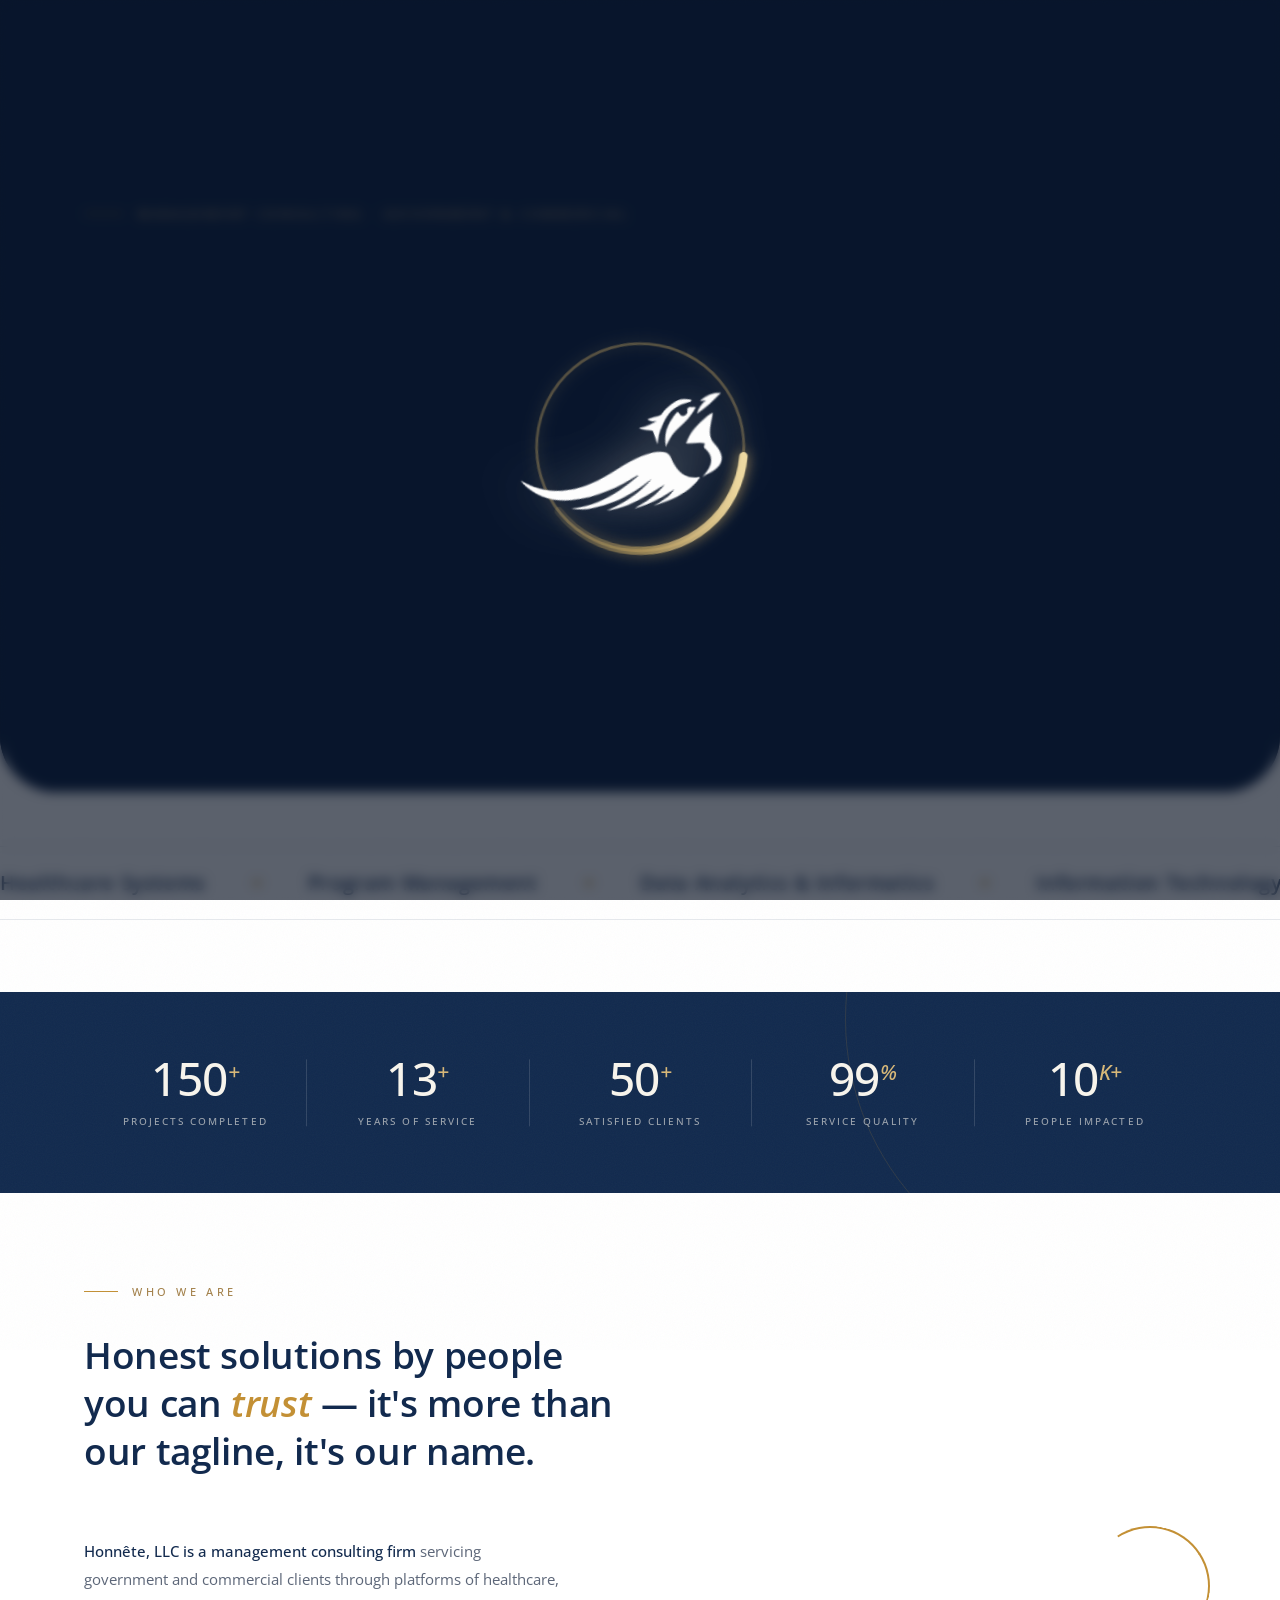
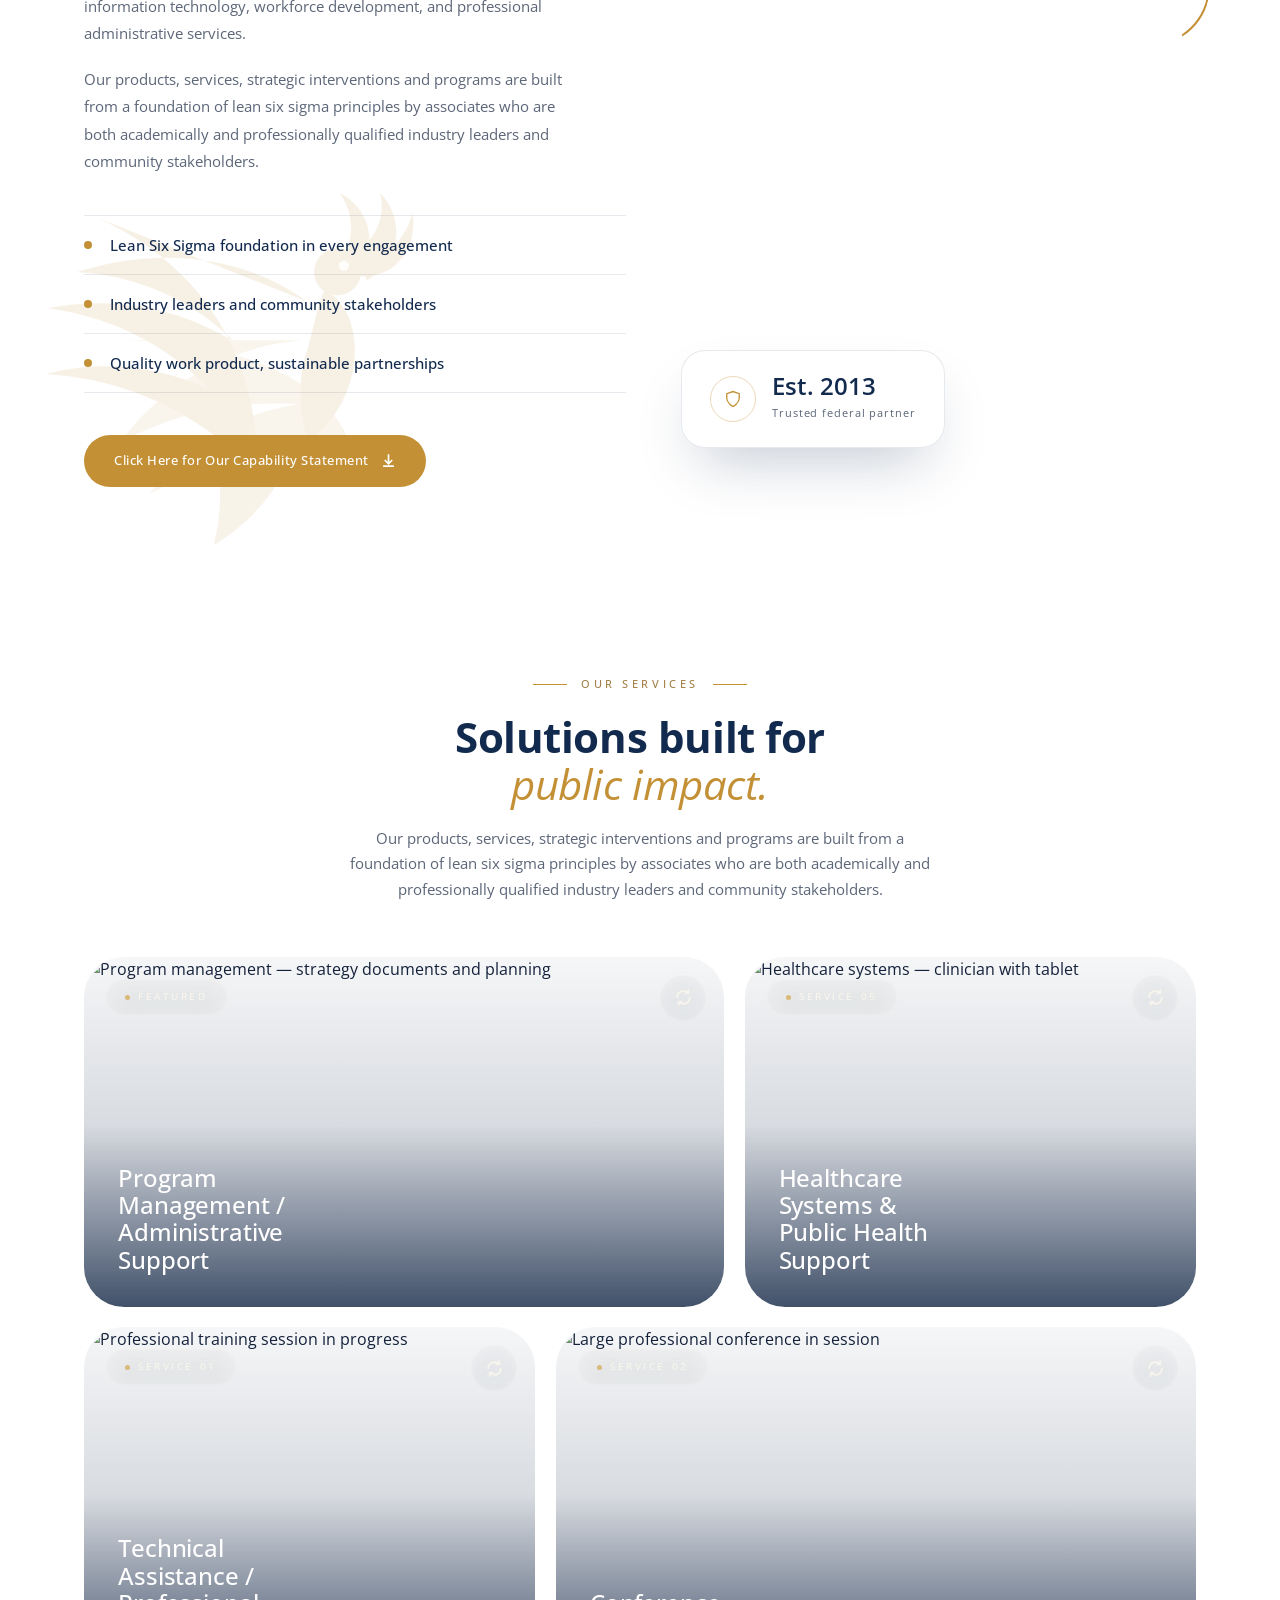
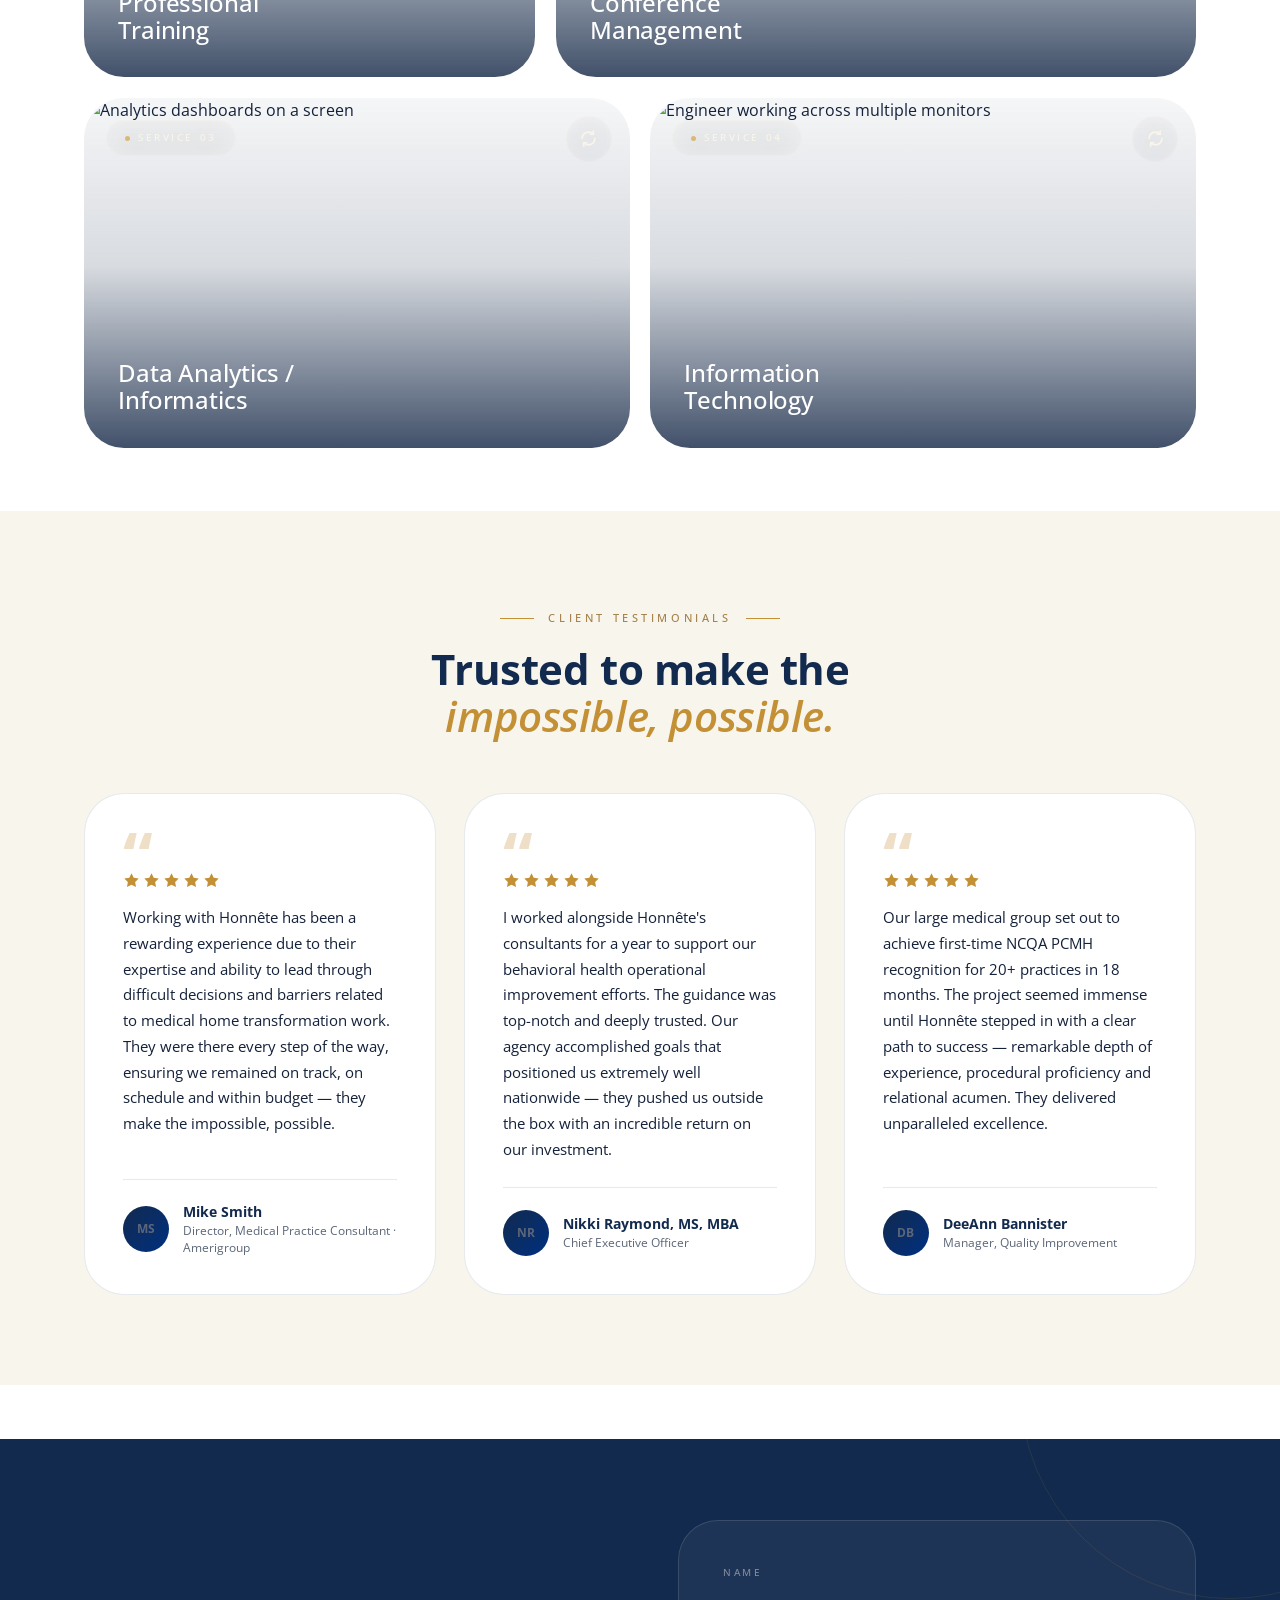
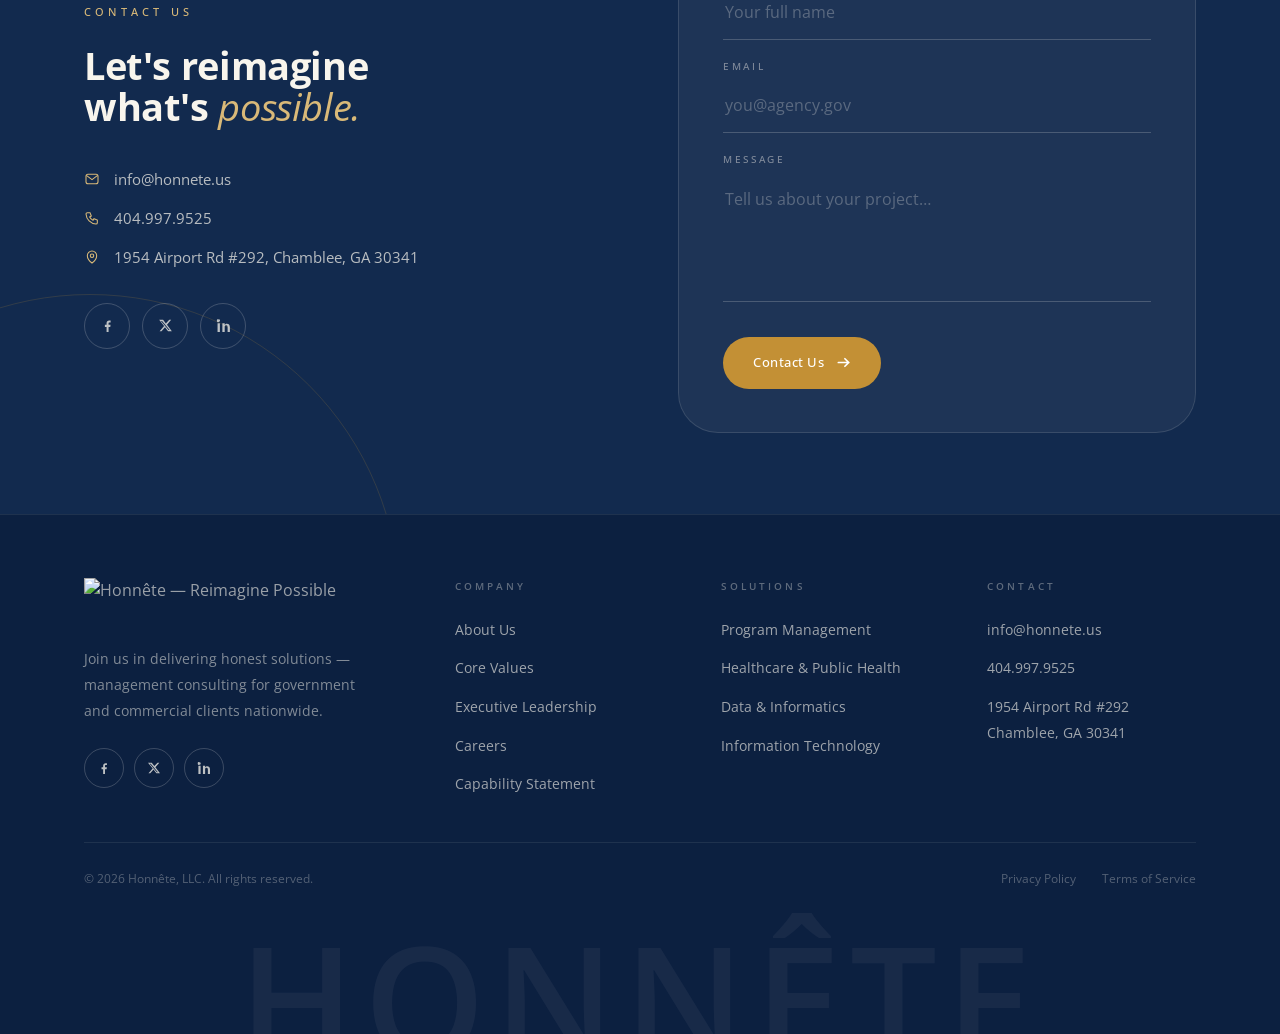
==== index.html @ 221e9d8b "Copiar contenido de honnete a Honnete2 Co-Authored-By: Claude Opus 4.8 <noreply@anthropic.com> Claud" ====
<!DOCTYPE html>
<html lang="en">
<head>
  <meta charset="UTF-8">
  <meta name="viewport" content="width=device-width, initial-scale=1.0">
  <meta name="description" content="Honnête, LLC — a management consulting firm servicing government and commercial clients through platforms of healthcare, information technology, workforce development, and professional administrative services.">
  <title>Honnête — Reimagine Possible</title>

  <link rel="preconnect" href="https://fonts.googleapis.com">
  <link rel="preconnect" href="https://fonts.gstatic.com" crossorigin>
  <link href="https://fonts.googleapis.com/css2?family=Open+Sans:ital,wght@0,300;0,400;0,500;0,600;0,700;0,800;1,300;1,400;1,600&display=swap" rel="stylesheet">

  <style>
    /* ════════════════════════════════════════════════════════════
       DESIGN TOKENS
    ════════════════════════════════════════════════════════════ */
    :root {
      --bg:           #FFFFFF;
      --pearl:        #F8F5ED;
      --pearl-deep:   #F1EDE1;
      --white:        #FFFFFF;
      --navy:         #122A4E;
      --navy-deep:    #0C2040;
      --blue:         #003080;
      --blue-soft:    #6885B4;
      --gold:         #C39035;
      --gold-deep:    #A38049;
      --gold-soft:    #D9B978;
      --ink:          #14213A;
      --ink-soft:     #5C6678;
      --line:         rgba(18,42,78,0.10);
      --line-gold:    rgba(195,144,53,0.35);

      --font-serif: 'Open Sans', -apple-system, sans-serif;
      --font-sans:  'Open Sans', -apple-system, sans-serif;

      --ease-out:   cubic-bezier(0.19, 1, 0.22, 1);
      --ease-soft:  cubic-bezier(0.25, 0.46, 0.45, 0.94);

      --r-md: 24px;
      --r-lg: 40px;
      --r-xl: 56px;
      --r-pill: 999px;

      --gutter: clamp(24px, 5vw, 72px);
    }

    /* ════════════════════════════════════════════════════════════
       BASE
    ════════════════════════════════════════════════════════════ */
    *, *::before, *::after { box-sizing: border-box; margin: 0; padding: 0; }

    html { scroll-behavior: smooth; }

    body {
      font-family: var(--font-sans);
      font-weight: 400;
      background: var(--bg);
      color: var(--ink);
      -webkit-font-smoothing: antialiased;
      -moz-osx-font-smoothing: grayscale;
      overflow-x: hidden;
      line-height: 1.6;
    }

    ::selection { background: var(--gold); color: var(--white); }

    img { display: block; max-width: 100%; }
    a { color: inherit; text-decoration: none; }
    ul { list-style: none; }
    button { font: inherit; background: none; border: none; cursor: pointer; color: inherit; }
    input, textarea { font: inherit; }

    ::-webkit-scrollbar { width: 10px; }
    ::-webkit-scrollbar-track { background: var(--bg); }
    ::-webkit-scrollbar-thumb { background: rgba(18,42,78,0.22); border-radius: 99px; border: 2px solid var(--bg); }
    ::-webkit-scrollbar-thumb:hover { background: rgba(18,42,78,0.38); }

    .wrap {
      width: 100%;
      max-width: 1240px;
      margin-inline: auto;
      padding-inline: var(--gutter);
    }

    /* ════════════════════════════════════════════════════════════
       GRAIN
    ════════════════════════════════════════════════════════════ */
    .grain {
      position: fixed;
      inset: -50%;
      width: 200%;
      height: 200%;
      pointer-events: none;
      z-index: 9000;
      opacity: 0.035;
      background-image: url("data:image/svg+xml,%3Csvg xmlns='http://www.w3.org/2000/svg' width='300' height='300'%3E%3Cfilter id='n'%3E%3CfeTurbulence type='fractalNoise' baseFrequency='0.9' numOctaves='2'/%3E%3C/filter%3E%3Crect width='100%25' height='100%25' filter='url(%23n)'/%3E%3C/svg%3E");
    }

    /* ════════════════════════════════════════════════════════════
       PRELOADER — the bird wing opens, then flies out
    ════════════════════════════════════════════════════════════ */
    .loader, .hl-overlay { /* Honnête loading sequence */ }
    .hl-overlay{position:fixed;inset:0;z-index:9999;background:rgba(7,16,33,.66);-webkit-backdrop-filter:blur(6px) saturate(1.05);backdrop-filter:blur(6px) saturate(1.05);animation:hlIn .5s ease both}
    @keyframes hlIn{from{opacity:0}to{opacity:1}}
    .hl-stage{position:absolute;top:50%;left:50%;transform:translate(-50%,-50%) rotate(5deg);width:56%;height:56%}

    /* dust */
    .dustp{fill:#D6B266;opacity:0;animation:hlDust var(--d) ease-in-out var(--dl) 2 both}
    @keyframes hlDust{0%{opacity:0;transform:translateY(5px)}35%{opacity:.85}100%{opacity:0;transform:translateY(-18px)}}

    /* ===== bird wrappers: explicit pivot sandwiches, no transform-origin ===== */
    .birdSettle{animation:hlSettle 1.4s ease-out 4.2s both}
    @keyframes hlSettle{
     from{transform:translate(627px,366px) scale(1.024) translate(-627px,-366px)}
     to{transform:translate(627px,366px) scale(1) translate(-627px,-366px)}}
    .birdShrink{animation:hlShrink .7s cubic-bezier(.5,.05,.3,1) 7.25s both,hlBreathe 3s ease-in-out 8s infinite}
    @keyframes hlShrink{
     from{transform:translate(568px,346px) scale(1) translate(-568px,-346px)}
     to{transform:translate(568px,346px) scale(.705) translate(-568px,-346px)}}
    @keyframes hlBreathe{
     0%,100%{transform:translate(568px,346px) scale(.705) translate(-568px,-346px)}
     50%{transform:translate(568px,343px) scale(.712) translate(-568px,-346px)}}

    /* glow copy */
    .L-glow{filter:blur(10px);opacity:0;animation:hlGlow 2.4s ease 6s both}
    .L-glow path{fill:#FDFDFD;opacity:0;animation:hlFillIn .18s ease 2.8s both}
    @keyframes hlGlow{0%{opacity:0}45%{opacity:.45}100%{opacity:.2}}

    /* white fill */
    .L-white path{fill:#FDFDFD;opacity:0;animation:hlFillIn .18s ease calc(2.8s + var(--i)*.015s) both}
    @keyframes hlFillIn{from{opacity:0}to{opacity:1}}
    .L-white{animation:hlBloom 1.3s ease-in-out 6.2s 1 both}
    @keyframes hlBloom{0%{filter:drop-shadow(0 0 10px rgba(238,217,160,0))}
     50%{filter:drop-shadow(0 0 14px rgba(238,217,160,.5)) brightness(1.08)}
     100%{filter:drop-shadow(0 0 12px rgba(238,217,160,.15))}}

    /* gold tint pulse */
    .L-tint path{fill:#D5AE5D}
    .L-tint{opacity:0;animation:hlTint .8s ease-in-out 3.35s 1 both}
    @keyframes hlTint{0%{opacity:0}40%{opacity:1}100%{opacity:0}}

    /* flowing trails */
    .L-runner path{fill:none;stroke:#D6B266;stroke-width:1.05;stroke-linecap:round;stroke-linejoin:round;
     stroke-dasharray:.16 .175;stroke-dashoffset:var(--ph);
     filter:drop-shadow(0 0 2.5px rgba(230,200,125,.9)) drop-shadow(0 0 7px rgba(214,178,102,.5));
     opacity:0;
     animation:hlTrailIn .4s ease calc(var(--i)*.07s) both,
      hlTravel var(--dur) linear calc(var(--i)*.07s) infinite,
      hlTrailOut .45s ease 2.85s forwards}
    @keyframes hlTrailIn{from{opacity:0}to{opacity:.95}}
    @keyframes hlTrailInB{from{opacity:0}to{opacity:.8}}
    @keyframes hlTravel{to{stroke-dashoffset:calc(var(--ph) + var(--dir) * -1.005)}}
    @keyframes hlTrailOut{to{opacity:0}}
    .L-runner .hl-swirl{stroke:#D6B266;stroke-width:.95;fill:none;stroke-linecap:round;
     stroke-dasharray:.3 .7;stroke-dashoffset:0;
     filter:drop-shadow(0 0 4px rgba(222,190,115,.8));opacity:0;
     animation:hlSwirlIn .35s ease .05s both,hlSwirlSpin 1.15s linear .05s 2,hlSwirlOut .5s ease 1.75s forwards}
    @keyframes hlSwirlIn{from{opacity:0}to{opacity:.8}}
    @keyframes hlSwirlSpin{to{stroke-dashoffset:-1}}
    @keyframes hlSwirlOut{to{opacity:0}}
    .L-runner2 path{fill:none;stroke:#DCC178;stroke-width:.78;stroke-linecap:round;stroke-linejoin:round;
     stroke-dasharray:.17 .18;stroke-dashoffset:calc(var(--ph) + .09);
     filter:drop-shadow(0 0 2.5px rgba(230,200,125,.9)) drop-shadow(0 0 7px rgba(214,178,102,.5));
     opacity:0;
     animation:hlTrailInB .5s ease .75s both,
      hlTravel calc(var(--dur)*1.25) linear reverse .2s infinite,
      hlTrailOut .45s ease 2.85s forwards}
    .L-runner2 .hl-swirl{display:none}

    /* completer */
    .L-completer path{fill:none;stroke:#E3C57F;stroke-width:.55;stroke-linecap:round;stroke-linejoin:round;
     stroke-dasharray:1;stroke-dashoffset:1;
     filter:drop-shadow(0 0 3px rgba(222,190,115,.75));
     animation:hlDraw .55s cubic-bezier(.4,.1,.4,.95) calc(2.3s + var(--i)*.06s) both,
      hlTrailOut .5s ease 3.15s forwards}
    @keyframes hlDraw{to{stroke-dashoffset:0}}

    /* gold sweep band (clipped by the bird) */
    .sweepG{opacity:0;animation:hlSweepO 1s ease 6.35s 1 both}
    .sweepBand{animation:hlSweepT 1s cubic-bezier(.4,.1,.4,.9) 6.35s 1 both}
    @keyframes hlSweepO{0%{opacity:0}15%{opacity:.95}85%{opacity:.95}100%{opacity:0}}
    @keyframes hlSweepT{
     from{transform:translate(627px,366px) rotate(-25deg) translate(-627px,-366px) translate(340px,120px)}
     to{transform:translate(627px,366px) rotate(-25deg) translate(-627px,-366px) translate(-340px,-120px)}}

    /* ring */
    .ringWrap{opacity:0;filter:drop-shadow(0 0 12px rgba(214,178,102,.8));animation:hlRingIn .6s ease 7.35s both}
    @keyframes hlRingIn{to{opacity:1}}
    .ringBase{fill:none;stroke:#D6B266;stroke-width:5;opacity:.35;stroke-linecap:round}
    .ringComet{fill:none;stroke-width:15;stroke-dasharray:38 62;stroke-linecap:round}
    .ringSpin{animation:hlOrbit 1.4s linear 7.35s infinite}
    @keyframes hlOrbit{from{transform:translate(640px,355px) rotate(0deg) translate(-640px,-355px)}
     to{transform:translate(640px,355px) rotate(360deg) translate(-640px,-355px)}}

    /* overlay leave + demo extras */
    .hl-overlay.hl-leaving { animation: hlOut .85s ease both; }
    @keyframes hlOut { from { opacity: 1 } to { opacity: 0; visibility: hidden } }

    /* reduced motion: static final composition */
    @media (prefers-reduced-motion: reduce) {
      .L-runner, .L-runner2, .L-completer, .L-tint, .sweepG, .dust, .L-glow { display: none; }
      .L-white path { animation: hlFillIn .3s ease .1s both; }
      .L-white { animation: none; }
      .birdSettle { animation: none; }
      .birdShrink { animation: none;
        transform: translate(568px,346px) scale(.705) translate(-568px,-346px); }
      .ringWrap { animation: hlRingIn .3s ease .3s both; }
      .ringSpin { animation-duration: 4s; }
    }

    /* ════════════════════════════════════════════════════════════
       CAPSULE NAV
    ════════════════════════════════════════════════════════════ */
    .nav {
      position: fixed;
      top: 20px;
      left: 50%;
      transform: translateX(-50%);
      z-index: 1000;
      width: min(1180px, calc(100% - 32px));
      display: flex;
      align-items: center;
      justify-content: space-between;
      gap: 24px;
      padding: 8px 10px 8px 20px;
      border-radius: var(--r-pill);
      background: rgba(255,255,255,0.94);
      border: 1px solid rgba(18,42,78,0.08);
      box-shadow: 0 8px 32px -12px rgba(18,42,78,0.14);
      backdrop-filter: blur(20px) saturate(1.4);
      -webkit-backdrop-filter: blur(20px) saturate(1.4);
      transition: box-shadow 0.5s var(--ease-soft), background 0.5s var(--ease-soft), top 0.5s var(--ease-soft);
      opacity: 0;
      translate: 0 -16px;
    }
    body.ready .nav {
      opacity: 1;
      translate: 0 0;
      transition: box-shadow 0.5s var(--ease-soft), background 0.5s var(--ease-soft), top 0.5s var(--ease-soft),
                  opacity 0.9s var(--ease-out) 1.05s, translate 0.9s var(--ease-out) 1.05s;
    }
    .nav.scrolled {
      background: rgba(255,255,255,0.98);
      box-shadow: 0 18px 50px -18px rgba(18,42,78,0.22);
      top: 14px;
    }

    .brand {
      display: flex;
      align-items: center;
      flex-shrink: 0;
    }
    .brand-logo {
      height: 34px;
      width: auto;
      display: block;
    }
    /* White brand logo tinted to brand gold (#C39035) for the menu */
    .brand-logo.on-light {
      filter: brightness(0) saturate(100%) invert(58%) sepia(52%) saturate(560%) hue-rotate(2deg) brightness(92%) contrast(87%);
    }

    .nav-menu {
      display: flex;
      align-items: center;
      gap: 2px;
    }
    .nav-menu > a, .nav-drop-toggle {
      position: relative;
      display: inline-flex;
      align-items: center;
      gap: 6px;
      font-size: 0.84rem;
      font-weight: 600;
      letter-spacing: 0.01em;
      color: var(--navy);
      padding: 9px 16px;
      border-radius: var(--r-pill);
      transition: color 0.3s, background 0.3s;
    }
    .nav-menu > a:hover, .nav-drop-toggle:hover { color: var(--blue); background: rgba(18,42,78,0.06); }

    /* Dropdown */
    .nav-item { position: relative; display: flex; }
    .nav-drop-toggle svg {
      width: 11px; height: 11px;
      transition: transform 0.3s var(--ease-out);
    }
    .nav-item:hover .nav-drop-toggle svg,
    .nav-item:focus-within .nav-drop-toggle svg { transform: rotate(180deg); }
    .nav-drop {
      position: absolute;
      top: 100%;
      left: 50%;
      transform: translateX(-50%) translateY(6px);
      padding-top: 12px;
      opacity: 0;
      visibility: hidden;
      transition: opacity 0.3s, transform 0.35s var(--ease-out), visibility 0.3s;
      z-index: 50;
    }
    .nav-item:hover .nav-drop,
    .nav-item:focus-within .nav-drop {
      opacity: 1;
      visibility: visible;
      transform: translateX(-50%) translateY(0);
    }
    .nav-drop-panel {
      background: var(--white);
      border: 1px solid rgba(18,42,78,0.08);
      border-radius: 20px;
      box-shadow: 0 24px 56px -16px rgba(18,42,78,0.25);
      padding: 8px;
      min-width: 220px;
      display: flex;
      flex-direction: column;
    }
    .nav-drop-panel a {
      font-size: 0.84rem;
      font-weight: 600;
      color: var(--navy);
      padding: 11px 16px;
      border-radius: 13px;
      transition: background 0.25s, color 0.25s, padding-left 0.25s;
      white-space: nowrap;
    }
    .nav-drop-panel a:hover {
      background: rgba(195,144,53,0.1);
      color: var(--gold-deep);
      padding-left: 20px;
    }

    .nav-cta {
      display: inline-flex;
      align-items: center;
      gap: 10px;
      padding: 10px 20px;
      border-radius: var(--r-pill);
      background: var(--navy);
      color: var(--pearl);
      font-size: 0.8rem;
      font-weight: 500;
      letter-spacing: 0.04em;
      white-space: nowrap;
      overflow: hidden;
      position: relative;
      transition: color 0.4s var(--ease-soft);
      flex-shrink: 0;
    }
    .nav-cta::before {
      content: '';
      position: absolute;
      inset: 0;
      background: var(--gold);
      border-radius: inherit;
      transform: scaleX(0);
      transform-origin: left;
      transition: transform 0.5s var(--ease-out);
    }
    .nav-cta:hover::before { transform: scaleX(1); }
    .nav-cta span { position: relative; z-index: 1; }
    .nav-cta svg { position: relative; z-index: 1; width: 13px; height: 13px; }

    .nav-burger {
      display: none;
      width: 42px; height: 42px;
      border-radius: 50%;
      background: var(--navy);
      align-items: center;
      justify-content: center;
      flex-direction: column;
      gap: 5px;
      flex-shrink: 0;
    }
    .nav-burger span {
      width: 16px; height: 1.5px;
      background: var(--pearl);
      border-radius: 2px;
      transition: transform 0.35s var(--ease-out), opacity 0.3s;
    }
    .nav-burger.open span:nth-child(1) { transform: translateY(3.25px) rotate(45deg); }
    .nav-burger.open span:nth-child(2) { transform: translateY(-3.25px) rotate(-45deg); }

    /* Mobile sheet */
    .sheet {
      position: fixed;
      inset: 0;
      z-index: 990;
      background: var(--navy-deep);
      display: flex;
      flex-direction: column;
      justify-content: center;
      padding: 0 var(--gutter);
      clip-path: circle(0% at calc(100% - 52px) 42px);
      transition: clip-path 0.75s var(--ease-out);
      visibility: hidden;
    }
    .sheet.open { clip-path: circle(150% at calc(100% - 52px) 42px); visibility: visible; }
    .sheet a.sheet-link {
      font-family: var(--font-serif);
      font-size: clamp(2rem, 8.5vw, 3.2rem);
      font-weight: 500;
      color: var(--pearl);
      padding: 12px 0;
      border-bottom: 1px solid rgba(255,255,255,0.08);
      display: flex;
      align-items: baseline;
      gap: 18px;
      opacity: 0;
      transform: translateY(24px);
      transition: opacity 0.6s var(--ease-out), transform 0.6s var(--ease-out);
    }
    .sheet.open a.sheet-link { opacity: 1; transform: none; }
    .sheet.open a.sheet-link:nth-child(2) { transition-delay: 0.1s; }
    .sheet.open a.sheet-link:nth-child(3) { transition-delay: 0.17s; }
    .sheet.open a.sheet-link:nth-child(4) { transition-delay: 0.24s; }
    .sheet.open a.sheet-link:nth-child(5) { transition-delay: 0.31s; }
    .sheet.open a.sheet-link:nth-child(6) { transition-delay: 0.38s; }
    .sheet a.sheet-link em {
      font-family: var(--font-sans);
      font-style: normal;
      font-size: 0.68rem;
      letter-spacing: 0.2em;
      color: var(--gold);
    }
    .sheet .sheet-cta {
      margin-top: 38px;
      align-self: flex-start;
      display: inline-flex;
      align-items: center;
      gap: 10px;
      padding: 16px 32px;
      border-radius: var(--r-pill);
      background: var(--gold);
      color: var(--white);
      font-size: 0.85rem;
      font-weight: 500;
      letter-spacing: 0.05em;
      opacity: 0;
      transform: translateY(24px);
      transition: opacity 0.6s var(--ease-out) 0.38s, transform 0.6s var(--ease-out) 0.38s;
    }
    .sheet.open .sheet-cta { opacity: 1; transform: none; }

    /* ════════════════════════════════════════════════════════════
       HERO
    ════════════════════════════════════════════════════════════ */
    .hero {
      position: relative;
      min-height: clamp(560px, 88svh, 800px);
      padding: clamp(110px, 15vh, 150px) 0 clamp(64px, 9vh, 100px);
      display: flex;
      align-items: center;
      overflow: hidden;
      border-radius: 0 0 var(--r-xl) var(--r-xl);
      isolation: isolate;
    }

    /* Full-bleed background carousel: video + image slides */
    .hero-bg {
      position: absolute;
      inset: 0;
      z-index: -2;
      background: var(--navy-deep);
    }
    .hero-bg .hslide {
      position: absolute;
      inset: 0;
      opacity: 0;
      transition: opacity 1.6s var(--ease-soft);
    }
    .hero-bg .hslide.active { opacity: 1; }
    .hero-bg video,
    .hero-bg .hslide img {
      width: 100%;
      height: 100%;
      object-fit: cover;
      object-position: center;
    }

    /* Rotating tagline chip */
    .hero-tagline {
      position: absolute;
      bottom: 26px;
      left: 50%;
      transform: translateX(-50%);
      z-index: 3;
      display: flex;
      align-items: center;
      gap: 16px;
      opacity: 0;
      transition: opacity 1s ease 1.5s;
    }
    body.ready .hero-tagline { opacity: 1; }
    .hero-tagline-chip {
      display: inline-flex;
      align-items: center;
      gap: 9px;
      padding: 10px 20px;
      border-radius: var(--r-pill);
      background: rgba(248,245,237,0.14);
      border: 1px solid rgba(248,245,237,0.26);
      backdrop-filter: blur(14px);
      -webkit-backdrop-filter: blur(14px);
      color: var(--white);
      font-size: 0.66rem;
      font-weight: 500;
      letter-spacing: 0.24em;
      text-transform: uppercase;
      white-space: nowrap;
    }
    .hero-tagline-chip i {
      width: 5px; height: 5px;
      border-radius: 50%;
      background: var(--gold-soft);
      font-style: normal;
      flex-shrink: 0;
    }
    .hero-tagline-chip .tagtext { display: inline-block; transition: opacity 0.45s, transform 0.45s var(--ease-out); }
    .hero-tagline-chip.switching .tagtext { opacity: 0; transform: translateY(8px); }
    .hero-dots { display: flex; gap: 6px; }
    .hero-dots i {
      width: 6px; height: 6px;
      border-radius: 50%;
      background: rgba(248,245,237,0.4);
      font-style: normal;
      transition: background 0.4s, width 0.4s var(--ease-out);
    }
    .hero-dots i.on { background: var(--gold-soft); width: 20px; border-radius: 99px; }

    /* Readability veil — navy gradient, heavier where the text sits */
    .hero-veil {
      position: absolute;
      inset: 0;
      z-index: -1;
      background:
        linear-gradient(to top, rgba(12,32,64,0.55) 0%, rgba(12,32,64,0) 30%),
        linear-gradient(98deg,
          rgba(12,32,64,0.88) 0%,
          rgba(12,32,64,0.72) 34%,
          rgba(12,32,64,0.42) 62%,
          rgba(12,32,64,0.22) 100%);
    }

    .hero-content {
      position: relative;
      max-width: 760px;
    }

    .hero-eyebrow {
      display: inline-flex;
      align-items: center;
      gap: 14px;
      font-size: 0.68rem;
      font-weight: 500;
      letter-spacing: 0.34em;
      text-transform: uppercase;
      color: var(--gold-soft);
      margin-bottom: clamp(20px, 3vh, 32px);
    }
    .hero-eyebrow::before {
      content: '';
      width: 40px; height: 1px;
      background: var(--gold);
    }

    .hero-title {
      font-family: var(--font-serif);
      font-weight: 700;
      font-size: clamp(2.1rem, 4.3vw, 3.9rem);
      line-height: 1.08;
      letter-spacing: -0.02em;
      color: var(--white);
      text-shadow: 0 2px 30px rgba(12,32,64,0.35);
    }
    .hero-title .mask { display: block; overflow: hidden; padding-bottom: 0.08em; margin-bottom: -0.08em; }
    .hero-title .line {
      display: block;
      white-space: nowrap;
      transform: translateY(112%);
      transition: transform 1.25s var(--ease-out);
    }
    body.ready .hero-title .line { transform: translateY(0); }
    body.ready .hero-title .mask:nth-child(2) .line { transition-delay: 0.1s; }
    body.ready .hero-title .mask:nth-child(3) .line { transition-delay: 0.2s; }
    .hero-title em {
      font-style: italic;
      font-weight: 600;
      color: var(--gold-soft);
    }
    .hero-title .indent { padding-left: clamp(36px, 7vw, 110px); }

    .hero-foot {
      display: flex;
      align-items: flex-end;
      justify-content: space-between;
      gap: 40px;
      margin-top: clamp(26px, 4vh, 44px);
      opacity: 0;
      transform: translateY(24px);
      transition: opacity 1s var(--ease-out) 0.55s, transform 1s var(--ease-out) 0.55s;
    }
    body.ready .hero-foot { opacity: 1; transform: none; }

    .hero-copy {
      max-width: 430px;
      font-size: 0.93rem;
      line-height: 1.75;
      color: rgba(255,255,255,0.85);
      text-shadow: 0 1px 18px rgba(12,32,64,0.4);
    }

    .hero-actions {
      display: flex;
      align-items: center;
      gap: 26px;
      margin-top: 30px;
    }

    .btn-gold {
      position: relative;
      display: inline-flex;
      align-items: center;
      gap: 12px;
      padding: 15px 30px;
      border-radius: var(--r-pill);
      background: var(--gold);
      color: var(--white);
      font-size: 0.84rem;
      font-weight: 500;
      letter-spacing: 0.04em;
      overflow: hidden;
      transition: box-shadow 0.4s var(--ease-soft), transform 0.4s var(--ease-soft);
      will-change: transform;
    }
    .btn-gold::before {
      content: '';
      position: absolute;
      inset: 0;
      border-radius: inherit;
      background: var(--white);
      transform: translateY(101%);
      transition: transform 0.55s var(--ease-out);
    }
    .btn-gold:hover::before { transform: translateY(0); }
    .btn-gold:hover {
      color: var(--navy);
      box-shadow: 0 18px 40px -14px rgba(18,42,78,0.25);
    }
    .btn-gold > * { position: relative; z-index: 1; transition: color 0.3s; }
    .btn-gold svg { width: 15px; height: 15px; transition: transform 0.4s var(--ease-out); flex-shrink: 0; }
    .btn-gold:hover svg { transform: translateX(4px); }

    .link-under {
      position: relative;
      font-size: 0.87rem;
      font-weight: 500;
      color: var(--navy);
      padding-bottom: 5px;
    }
    .hero .link-under { color: var(--white); }
    .link-under::after {
      content: '';
      position: absolute;
      left: 0; bottom: 0;
      width: 100%; height: 1px;
      background: var(--gold);
      transform-origin: right;
      transition: transform 0.5s var(--ease-out);
    }
    .link-under:hover::after {
      animation: lineRe 0.9s var(--ease-out) forwards;
    }
    @keyframes lineRe {
      0%   { transform: scaleX(1); transform-origin: right; }
      45%  { transform: scaleX(0); transform-origin: right; }
      55%  { transform: scaleX(0); transform-origin: left; }
      100% { transform: scaleX(1); transform-origin: left; }
    }

    /* Rotating seal — branded with the Honnête logo */
    .seal {
      position: absolute;
      right: clamp(28px, 6vw, 96px);
      bottom: clamp(64px, 12vh, 130px);
      width: 116px;
      height: 116px;
      z-index: 3;
      opacity: 0;
      scale: 0.6;
      transition: opacity 0.9s var(--ease-out) 1.3s, scale 0.9s var(--ease-out) 1.3s;
    }
    body.ready .seal { opacity: 1; scale: 1; }
    .seal-disc {
      position: absolute;
      inset: 0;
      border-radius: 50%;
      background: rgba(12,32,64,0.55);
      border: 1px solid rgba(248,245,237,0.18);
      backdrop-filter: blur(16px);
      -webkit-backdrop-filter: blur(16px);
      box-shadow: 0 24px 48px -16px rgba(12,32,64,0.45);
    }
    .seal svg.ring {
      position: absolute;
      inset: 0;
      width: 100%; height: 100%;
      animation: spin 22s linear infinite;
    }
    @keyframes spin { to { transform: rotate(360deg); } }
    .seal svg.ring text {
      font-family: var(--font-sans);
      font-size: 6.8px;
      font-weight: 500;
      letter-spacing: 0.18em;
      text-transform: uppercase;
      fill: rgba(248,245,237,0.85);
    }
    .seal-star {
      position: absolute;
      inset: 0;
      display: flex;
      align-items: center;
      justify-content: center;
      padding: 20px;
    }
    .seal-star img {
      width: 100%;
      height: auto;
      max-height: 100%;
      object-fit: contain;
    }
    /* Pause the ring on hover */
    .seal { pointer-events: auto; cursor: default; }
    .seal:hover svg.ring { animation-play-state: paused; }

    /* Scroll hint */
    .hero-scrollhint {
      position: absolute;
      bottom: 26px;
      left: var(--gutter);
      display: flex;
      align-items: center;
      gap: 12px;
      font-size: 0.62rem;
      font-weight: 500;
      letter-spacing: 0.32em;
      text-transform: uppercase;
      color: rgba(255,255,255,0.75);
      opacity: 0;
      transition: opacity 1s ease 1.7s;
    }
    body.ready .hero-scrollhint { opacity: 0.9; }
    .hero-scrollhint .dotline {
      width: 52px; height: 1px;
      background: rgba(255,255,255,0.25);
      position: relative;
      overflow: hidden;
    }
    .hero-scrollhint .dotline::after {
      content: '';
      position: absolute;
      left: 0; top: 0;
      width: 18px; height: 100%;
      background: var(--gold);
      animation: slideDot 2.2s var(--ease-soft) infinite;
    }
    @keyframes slideDot {
      0%   { transform: translateX(-20px); }
      100% { transform: translateX(56px); }
    }

    /* ════════════════════════════════════════════════════════════
       MARQUEE
    ════════════════════════════════════════════════════════════ */
    .marquee {
      margin-top: clamp(44px, 6vh, 64px);
      padding: 20px 0;
      border-top: 1px solid var(--line);
      border-bottom: 1px solid var(--line);
      overflow: hidden;
      display: flex;
    }
    .marquee-track {
      display: flex;
      flex-shrink: 0;
      align-items: center;
      gap: 48px;
      padding-right: 48px;
      animation: marquee 42s linear infinite;
    }
    @keyframes marquee { to { transform: translateX(-100%); } }
    .marquee-item {
      display: flex;
      align-items: center;
      gap: 48px;
      white-space: nowrap;
      font-family: var(--font-serif);
      font-size: 1.25rem;
      font-weight: 600;
      letter-spacing: 0.03em;
      color: var(--navy);
    }
    .marquee-item::after {
      content: '';
      width: 6px; height: 6px;
      border-radius: 50%;
      background: var(--gold);
    }

    /* ════════════════════════════════════════════════════════════
       REVEAL UTILITIES
    ════════════════════════════════════════════════════════════ */
    .rv {
      opacity: 0;
      transform: translateY(44px);
      transition: opacity 1s var(--ease-out), transform 1s var(--ease-out);
    }
    .rv.in { opacity: 1; transform: none; }
    .rv-d1 { transition-delay: 0.1s; }
    .rv-d2 { transition-delay: 0.2s; }
    .rv-d3 { transition-delay: 0.3s; }

    .kicker {
      display: inline-flex;
      align-items: center;
      gap: 14px;
      font-size: 0.66rem;
      font-weight: 500;
      letter-spacing: 0.34em;
      text-transform: uppercase;
      color: var(--gold-deep);
    }
    .kicker::before {
      content: '';
      width: 34px; height: 1px;
      background: var(--gold);
    }
    .kicker.center::after {
      content: '';
      width: 34px; height: 1px;
      background: var(--gold);
    }

    /* ════════════════════════════════════════════════════════════
       STATS — the thick bar
    ════════════════════════════════════════════════════════════ */
    .stats {
      margin-top: clamp(56px, 8vh, 84px);
      background: var(--navy);
      position: relative;
      overflow: hidden;
    }
    .stats::before {
      content: '';
      position: absolute;
      right: -8%;
      top: -120%;
      width: 42vw;
      height: 42vw;
      border-radius: 50%;
      border: 1px solid rgba(195,144,53,0.16);
      pointer-events: none;
    }
    .stats-band {
      display: grid;
      grid-template-columns: repeat(5, 1fr);
      padding: clamp(40px, 6vh, 60px) 0;
    }
    .stat {
      text-align: center;
      padding: 10px clamp(10px, 1.6vw, 28px);
      position: relative;
    }
    .stat + .stat::before {
      content: '';
      position: absolute;
      left: 0; top: 50%;
      transform: translateY(-50%);
      height: 72%;
      width: 1px;
      background: rgba(248,245,237,0.14);
    }
    .stat-num {
      font-family: var(--font-serif);
      font-size: clamp(2.4rem, 3.6vw, 3.4rem);
      font-weight: 500;
      line-height: 1;
      color: var(--pearl);
      letter-spacing: -0.01em;
    }
    .stat-num sup {
      font-size: 0.46em;
      color: var(--gold-soft);
      font-style: italic;
      vertical-align: super;
    }
    .stat-label {
      margin-top: 11px;
      font-size: 0.64rem;
      font-weight: 500;
      letter-spacing: 0.2em;
      text-transform: uppercase;
      color: rgba(248,245,237,0.6);
    }

    /* ════════════════════════════════════════════════════════════
       ABOUT
    ════════════════════════════════════════════════════════════ */
    .about {
      padding: clamp(64px, 9vh, 100px) 0 clamp(72px, 10vh, 116px);
      position: relative;
      overflow: hidden;
    }
    /* Brand phoenix watermark — clean inline mark */
    .about-watermark {
      position: absolute;
      left: clamp(-60px, -3vw, -10px);
      bottom: clamp(-30px, -2vh, 10px);
      width: clamp(320px, 40vw, 600px);
      pointer-events: none;
      user-select: none;
      z-index: 0;
    }
    .about-watermark svg {
      width: 100%;
      height: auto;
      opacity: 0.12;
      color: var(--gold);
    }
    .about .wrap { position: relative; z-index: 1; }
    .about-quote {
      font-family: var(--font-serif);
      font-weight: 600;
      font-size: clamp(1.4rem, 2.9vw, 2.3rem);
      line-height: 1.3;
      letter-spacing: -0.01em;
      color: var(--navy);
      max-width: 26ch;
      margin: clamp(22px, 3.5vh, 38px) 0 clamp(44px, 7vh, 76px);
    }
    .about-quote em {
      font-style: italic;
      color: var(--gold);
    }
    .about-quote .word {
      display: inline-block;
      opacity: 0.12;
      transition: opacity 0.6s ease;
    }
    .about-quote .word.lit { opacity: 1; }

    .about-grid {
      display: grid;
      grid-template-columns: 1.1fr 1fr;
      gap: clamp(44px, 6vw, 90px);
      align-items: center;
    }
    .about-body { order: 1; }
    .about-figure {
      order: 2;
      position: relative;
    }
    /* Gold arc accent, echoing the reference layout */
    .about-figure::before {
      content: '';
      position: absolute;
      top: -16px;
      right: -14px;
      width: 120px;
      height: 120px;
      border-radius: 50%;
      border: 2px solid transparent;
      border-top-color: var(--gold);
      border-right-color: var(--gold);
      transform: rotate(12deg);
      pointer-events: none;
    }
    .about-img {
      border-radius: var(--r-xl) var(--r-xl) var(--r-xl) 120px;
      overflow: hidden;
      aspect-ratio: 4/4.4;
      clip-path: inset(6% 6% 6% 6% round var(--r-xl));
      transition: clip-path 1.3s var(--ease-out);
    }
    .about-img.in { clip-path: inset(0 round var(--r-xl) var(--r-xl) var(--r-xl) 120px); }
    .about-img img {
      width: 100%; height: 114%;
      object-fit: cover;
      will-change: transform;
    }
    .about-chip {
      position: absolute;
      left: -22px;
      bottom: 36px;
      background: var(--white);
      border: 1px solid var(--line);
      border-radius: var(--r-md);
      box-shadow: 0 28px 60px -20px rgba(18,42,78,0.28);
      padding: 22px 28px;
      display: flex;
      align-items: center;
      gap: 16px;
    }
    .about-chip-ring {
      width: 46px; height: 46px;
      border-radius: 50%;
      border: 1px solid var(--line-gold);
      display: flex;
      align-items: center;
      justify-content: center;
      color: var(--gold);
      flex-shrink: 0;
    }
    .about-chip-ring svg { width: 20px; height: 20px; }
    .about-chip b {
      font-family: var(--font-serif);
      font-size: 1.5rem;
      font-weight: 600;
      color: var(--navy);
      display: block;
      line-height: 1.1;
    }
    .about-chip small {
      font-size: 0.7rem;
      letter-spacing: 0.08em;
      color: var(--ink-soft);
    }

    .about-body p {
      font-size: 0.95rem;
      line-height: 1.8;
      color: var(--ink-soft);
      max-width: 480px;
    }
    .about-body p + p { margin-top: 18px; }
    .about-body p strong {
      font-weight: 500;
      color: var(--navy);
    }
    .about-points {
      margin-top: 40px;
      display: flex;
      flex-direction: column;
    }
    .about-point {
      display: flex;
      align-items: center;
      gap: 18px;
      padding: 17px 0;
      border-top: 1px solid var(--line);
      font-size: 0.94rem;
      font-weight: 500;
      color: var(--navy);
    }
    .about-point:last-child { border-bottom: 1px solid var(--line); }
    .about-point i {
      width: 8px; height: 8px;
      border-radius: 50%;
      background: var(--gold);
      flex-shrink: 0;
      font-style: normal;
    }
    .about-actions { margin-top: 42px; }

    /* ════════════════════════════════════════════════════════════
       SERVICES — flip tiles
    ════════════════════════════════════════════════════════════ */
    .services {
      padding: clamp(72px, 10vh, 120px) 0 clamp(48px, 7vh, 80px);
    }
    .services-head {
      text-align: center;
      margin-bottom: clamp(40px, 6vh, 60px);
    }
    .services-head .kicker { justify-content: center; }
    .services-title {
      font-family: var(--font-serif);
      font-size: clamp(1.8rem, 3.3vw, 2.7rem);
      font-weight: 700;
      line-height: 1.12;
      color: var(--navy);
      margin-top: 20px;
      letter-spacing: -0.01em;
    }
    .services-title em { font-style: italic; font-weight: 400; color: var(--gold); }
    .services-sub {
      margin: 18px auto 0;
      max-width: 580px;
      font-size: 0.92rem;
      line-height: 1.75;
      color: var(--ink-soft);
    }

    .bento {
      display: grid;
      grid-template-columns: repeat(12, 1fr);
      gap: clamp(14px, 1.6vw, 22px);
    }
    .flip {
      perspective: 1800px;
      min-height: 350px;
    }
    .flip.w7 { grid-column: span 7; }
    .flip.w6 { grid-column: span 6; }
    .flip.w5 { grid-column: span 5; }

    .flip-inner {
      position: relative;
      width: 100%;
      height: 100%;
      transform-style: preserve-3d;
      transition: transform 0.95s var(--ease-out);
    }
    .flip:hover .flip-inner,
    .flip:focus-within .flip-inner { transform: rotateY(180deg); }

    .flip-face {
      position: absolute;
      inset: 0;
      border-radius: var(--r-lg);
      overflow: hidden;
      backface-visibility: hidden;
      -webkit-backface-visibility: hidden;
      display: flex;
      flex-direction: column;
      justify-content: flex-end;
    }

    .flip-front img {
      position: absolute;
      inset: 0;
      width: 100%; height: 100%;
      object-fit: cover;
      z-index: -2;
    }
    .flip-front::after {
      content: '';
      position: absolute;
      inset: 0;
      z-index: -1;
      background: linear-gradient(to top, rgba(12,32,64,0.78) 0%, rgba(12,32,64,0.16) 52%, rgba(12,32,64,0.04) 100%);
    }
    .flip-tag {
      position: absolute;
      top: 22px;
      left: 22px;
      display: inline-flex;
      align-items: center;
      gap: 8px;
      padding: 9px 18px;
      border-radius: var(--r-pill);
      background: rgba(248,245,237,0.16);
      border: 1px solid rgba(248,245,237,0.25);
      backdrop-filter: blur(14px);
      -webkit-backdrop-filter: blur(14px);
      color: var(--pearl);
      font-size: 0.62rem;
      font-weight: 500;
      letter-spacing: 0.26em;
      text-transform: uppercase;
    }
    .flip-tag i {
      width: 5px; height: 5px;
      border-radius: 50%;
      background: var(--gold-soft);
      font-style: normal;
    }
    .flip-hint {
      position: absolute;
      top: 18px;
      right: 18px;
      width: 46px; height: 46px;
      border-radius: 50%;
      background: rgba(248,245,237,0.14);
      border: 1px solid rgba(248,245,237,0.22);
      backdrop-filter: blur(14px);
      -webkit-backdrop-filter: blur(14px);
      display: flex;
      align-items: center;
      justify-content: center;
      color: var(--pearl);
    }
    .flip-hint svg { width: 17px; height: 17px; }
    .flip-name {
      font-family: var(--font-serif);
      font-size: clamp(1.35rem, 1.9vw, 1.7rem);
      font-weight: 500;
      line-height: 1.12;
      color: var(--white);
      letter-spacing: -0.005em;
      max-width: 18ch;
      padding: clamp(24px, 3vw, 34px);
    }

    .flip-back {
      transform: rotateY(180deg);
      background: var(--navy);
      justify-content: space-between;
      padding: clamp(26px, 3vw, 38px);
    }
    .flip-back::before {
      content: '';
      position: absolute;
      right: -26%;
      bottom: -40%;
      width: 78%;
      aspect-ratio: 1;
      border-radius: 50%;
      border: 1px solid rgba(195,144,53,0.22);
      pointer-events: none;
    }
    .flip-back-idx {
      font-family: var(--font-serif);
      font-style: italic;
      font-size: 1.1rem;
      color: var(--gold-soft);
    }
    .flip-back-name {
      font-family: var(--font-serif);
      font-size: clamp(1.3rem, 1.8vw, 1.6rem);
      font-weight: 500;
      line-height: 1.12;
      color: var(--pearl);
      margin-top: 10px;
    }
    .flip-back-desc {
      margin-top: 16px;
      font-size: 0.92rem;
      line-height: 1.75;
      color: rgba(248,245,237,0.66);
      max-width: 48ch;
    }
    .flip-back-link {
      display: inline-flex;
      align-items: center;
      gap: 10px;
      margin-top: 22px;
      font-size: 0.82rem;
      font-weight: 500;
      letter-spacing: 0.06em;
      color: var(--gold-soft);
    }
    .flip-back-link svg { width: 15px; height: 15px; transition: transform 0.4s var(--ease-out); }
    .flip-back-link:hover svg { transform: translateX(4px); }

    /* Touch devices: no flip — show content stacked */
    @media (hover: none) {
      .flip { min-height: 0; }
      .flip-inner, .flip:hover .flip-inner { transform: none; }
      .flip-face { position: relative; inset: auto; backface-visibility: visible; }
      .flip-front { min-height: 340px; }
      .flip-back { transform: none; border-radius: 0 0 var(--r-lg) var(--r-lg); margin-top: -40px; padding-top: 56px; z-index: -1; }
      .flip-front { border-radius: var(--r-lg); }
      .flip-hint { display: none; }
    }

    /* ════════════════════════════════════════════════════════════
       CONTACT
    ════════════════════════════════════════════════════════════ */
    .contact {
      margin-top: clamp(40px, 6vh, 64px);
      background: var(--navy);
      position: relative;
      overflow: hidden;
      padding: clamp(64px, 9vh, 104px) 0;
    }
    .contact::before {
      content: '';
      position: absolute;
      width: 620px; height: 620px;
      left: -220px; bottom: -400px;
      border-radius: 50%;
      border: 1px solid rgba(195,144,53,0.18);
      pointer-events: none;
    }
    .contact::after {
      content: '';
      position: absolute;
      width: 420px; height: 420px;
      right: -160px; top: -260px;
      border-radius: 50%;
      border: 1px solid rgba(195,144,53,0.12);
      pointer-events: none;
    }
    .contact-grid {
      position: relative;
      display: grid;
      grid-template-columns: 1fr 1fr;
      gap: clamp(44px, 6vw, 90px);
      align-items: center;
    }
    .contact-kicker {
      font-size: 0.66rem;
      font-weight: 500;
      letter-spacing: 0.4em;
      text-transform: uppercase;
      color: var(--gold-soft);
    }
    .contact-title {
      font-family: var(--font-serif);
      font-weight: 700;
      font-size: clamp(1.7rem, 3vw, 2.5rem);
      line-height: 1.06;
      color: var(--pearl);
      margin-top: 24px;
      letter-spacing: -0.01em;
      max-width: 15ch;
    }
    .contact-title em { font-style: italic; font-weight: 400; color: var(--gold-soft); }
    .contact-meta {
      margin-top: 40px;
      display: flex;
      flex-direction: column;
      gap: 15px;
    }
    .contact-meta a, .contact-meta span {
      display: inline-flex;
      align-items: center;
      gap: 14px;
      font-size: 0.94rem;
      color: rgba(248,245,237,0.72);
      transition: color 0.3s;
      width: fit-content;
    }
    .contact-meta a:hover { color: var(--gold-soft); }
    .contact-meta svg { width: 16px; height: 16px; color: var(--gold-soft); flex-shrink: 0; }
    .contact-social {
      margin-top: 34px;
      display: flex;
      gap: 12px;
    }
    .contact-social a {
      width: 46px; height: 46px;
      border-radius: 50%;
      border: 1px solid rgba(248,245,237,0.2);
      display: flex;
      align-items: center;
      justify-content: center;
      color: rgba(248,245,237,0.75);
      transition: background 0.35s, border-color 0.35s, color 0.35s, transform 0.35s var(--ease-out);
    }
    .contact-social a:hover {
      background: var(--gold);
      border-color: var(--gold);
      color: var(--white);
      transform: translateY(-3px);
    }
    .contact-social svg { width: 17px; height: 17px; }

    .contact-form {
      position: relative;
      background: rgba(248,245,237,0.05);
      border: 1px solid rgba(248,245,237,0.12);
      border-radius: var(--r-lg);
      padding: clamp(28px, 3.4vw, 44px);
      display: flex;
      flex-direction: column;
      gap: 18px;
    }
    .field label {
      display: block;
      font-size: 0.64rem;
      font-weight: 500;
      letter-spacing: 0.26em;
      text-transform: uppercase;
      color: rgba(248,245,237,0.45);
      margin-bottom: 9px;
    }
    .field input, .field textarea {
      width: 100%;
      background: transparent;
      border: none;
      border-bottom: 1px solid rgba(248,245,237,0.2);
      border-radius: 0;
      padding: 10px 2px 14px;
      color: var(--pearl);
      font-size: 0.98rem;
      transition: border-color 0.35s;
      resize: none;
    }
    .field input:focus, .field textarea:focus {
      outline: none;
      border-bottom-color: var(--gold);
    }
    .field input::placeholder, .field textarea::placeholder { color: rgba(248,245,237,0.28); }
    .contact-form .btn-gold {
      align-self: flex-start;
      margin-top: 10px;
    }

    /* ════════════════════════════════════════════════════════════
       REVIEWS
    ════════════════════════════════════════════════════════════ */
    .reviews {
      padding: clamp(72px, 10vh, 120px) 0;
      background: var(--pearl);
      position: relative;
      overflow: hidden;
    }
    .reviews-head {
      text-align: center;
      margin-bottom: clamp(44px, 6vh, 68px);
    }
    .reviews-head .kicker { justify-content: center; }
    .reviews-title {
      font-family: var(--font-serif);
      font-size: clamp(1.8rem, 3.3vw, 2.7rem);
      font-weight: 700;
      line-height: 1.12;
      color: var(--navy);
      margin-top: 18px;
      letter-spacing: -0.01em;
    }
    .reviews-title em { font-style: italic; font-weight: 600; color: var(--gold); }
    .reviews-grid {
      display: grid;
      grid-template-columns: repeat(3, 1fr);
      gap: clamp(18px, 2.2vw, 28px);
    }
    .review {
      position: relative;
      background: var(--white);
      border: 1px solid var(--line);
      border-radius: var(--r-lg);
      padding: clamp(28px, 3vw, 38px);
      display: flex;
      flex-direction: column;
      transition: transform 0.4s var(--ease-out), box-shadow 0.4s;
    }
    .review:hover {
      transform: translateY(-6px);
      box-shadow: 0 30px 60px -28px rgba(18,42,78,0.28);
      border-color: var(--line-gold);
    }
    .review-quotemark {
      font-family: var(--font-serif);
      font-size: 4.2rem;
      line-height: 0.7;
      font-weight: 700;
      color: var(--gold);
      opacity: 0.28;
      height: 34px;
    }
    .review-stars {
      display: flex;
      gap: 3px;
      margin: 6px 0 16px;
    }
    .review-stars svg { width: 17px; height: 17px; color: var(--gold); }
    .review-text {
      font-size: 0.92rem;
      line-height: 1.75;
      color: var(--ink);
      flex: 1;
    }
    .review-author {
      display: flex;
      align-items: center;
      gap: 14px;
      margin-top: 24px;
      padding-top: 22px;
      border-top: 1px solid var(--line);
    }
    .review-avatar {
      width: 46px; height: 46px;
      border-radius: 50%;
      background: linear-gradient(135deg, var(--navy), var(--blue));
      color: var(--pearl);
      display: flex;
      align-items: center;
      justify-content: center;
      font-size: 0.9rem;
      font-weight: 700;
      flex-shrink: 0;
      letter-spacing: 0.02em;
    }
    .review-author b {
      display: block;
      font-size: 0.9rem;
      font-weight: 700;
      color: var(--navy);
    }
    .review-author span {
      font-size: 0.76rem;
      color: var(--ink-soft);
      line-height: 1.4;
    }

    /* ════════════════════════════════════════════════════════════
       CAPABILITY STATEMENT MODAL — email gate
    ════════════════════════════════════════════════════════════ */
    .cap-modal {
      position: fixed;
      inset: 0;
      z-index: 2000;
      display: flex;
      align-items: center;
      justify-content: center;
      padding: 20px;
      visibility: hidden;
      pointer-events: none;
    }
    .cap-modal.open { visibility: visible; pointer-events: auto; }
    .cap-backdrop {
      position: absolute;
      inset: 0;
      background: rgba(12,32,64,0.55);
      backdrop-filter: blur(8px);
      -webkit-backdrop-filter: blur(8px);
      opacity: 0;
      transition: opacity 0.4s;
    }
    .cap-modal.open .cap-backdrop { opacity: 1; }
    .cap-card {
      position: relative;
      width: min(460px, 100%);
      background: var(--white);
      border-radius: var(--r-lg);
      padding: clamp(32px, 5vw, 48px);
      box-shadow: 0 40px 90px -24px rgba(12,32,64,0.5);
      transform: translateY(28px) scale(0.97);
      opacity: 0;
      transition: transform 0.5s var(--ease-out), opacity 0.4s;
    }
    .cap-modal.open .cap-card { transform: none; opacity: 1; }
    .cap-close {
      position: absolute;
      top: 16px; right: 16px;
      width: 36px; height: 36px;
      border-radius: 50%;
      display: flex;
      align-items: center;
      justify-content: center;
      color: var(--ink-soft);
      transition: background 0.3s, color 0.3s;
    }
    .cap-close:hover { background: rgba(18,42,78,0.06); color: var(--navy); }
    .cap-close svg { width: 15px; height: 15px; }
    .cap-kicker {
      font-size: 0.62rem;
      font-weight: 500;
      letter-spacing: 0.3em;
      text-transform: uppercase;
      color: var(--gold-deep);
    }
    .cap-title {
      font-family: var(--font-serif);
      font-size: 1.7rem;
      font-weight: 600;
      color: var(--navy);
      margin-top: 12px;
      line-height: 1.15;
    }
    .cap-copy {
      margin-top: 12px;
      font-size: 0.88rem;
      line-height: 1.7;
      color: var(--ink-soft);
    }
    .cap-form { margin-top: 24px; display: flex; flex-direction: column; gap: 16px; }
    .cap-form input {
      width: 100%;
      border: 1px solid var(--line);
      border-radius: var(--r-pill);
      padding: 14px 22px;
      font-size: 0.92rem;
      color: var(--ink);
      background: var(--white);
      transition: border-color 0.3s;
    }
    .cap-form input:focus { outline: none; border-color: var(--gold); }
    .cap-form .btn-gold { justify-content: center; }
    .cap-note { font-size: 0.72rem; color: var(--ink-soft); text-align: center; }
    .cap-done {
      display: none;
      margin-top: 24px;
      padding: 16px 20px;
      border-radius: var(--r-md);
      background: rgba(195,144,53,0.09);
      border: 1px solid var(--line-gold);
      font-size: 0.88rem;
      color: var(--navy);
      line-height: 1.6;
    }

    /* ════════════════════════════════════════════════════════════
       FOOTER
    ════════════════════════════════════════════════════════════ */
    .footer {
      background: var(--navy-deep);
      border-top: 1px solid rgba(248,245,237,0.08);
      color: rgba(248,245,237,0.6);
      overflow: hidden;
    }
    .footer-top {
      display: grid;
      grid-template-columns: 1.5fr 1fr 1fr 1fr;
      gap: clamp(32px, 4.5vw, 60px);
      padding: clamp(52px, 7vh, 80px) 0 clamp(36px, 5vh, 56px);
    }
    .footer-brand .brand-logo { height: 48px; }
    .footer-social {
      display: flex;
      gap: 10px;
      margin-top: 24px;
    }
    .footer-social a {
      width: 40px; height: 40px;
      border-radius: 50%;
      border: 1px solid rgba(248,245,237,0.2);
      display: flex;
      align-items: center;
      justify-content: center;
      color: rgba(248,245,237,0.75);
      transition: background 0.35s, border-color 0.35s, color 0.35s, transform 0.35s var(--ease-out);
    }
    .footer-social a:hover {
      background: var(--gold);
      border-color: var(--gold);
      color: var(--white);
      transform: translateY(-3px);
    }
    .footer-social svg { width: 16px; height: 16px; }
    .footer-mission {
      margin-top: 20px;
      font-size: 0.9rem;
      line-height: 1.8;
      max-width: 300px;
      color: rgba(248,245,237,0.5);
    }
    .footer-col h4 {
      font-size: 0.64rem;
      font-weight: 600;
      letter-spacing: 0.3em;
      text-transform: uppercase;
      color: rgba(248,245,237,0.35);
      margin-bottom: 22px;
    }
    .footer-col ul { display: flex; flex-direction: column; gap: 13px; }
    .footer-col a, .footer-col li span {
      font-size: 0.9rem;
      color: rgba(248,245,237,0.62);
      transition: color 0.3s, padding-left 0.3s;
    }
    .footer-col a:hover { color: var(--gold-soft); padding-left: 5px; }

    .footer-legal {
      display: flex;
      align-items: center;
      justify-content: space-between;
      gap: 20px;
      flex-wrap: wrap;
      padding: 26px 0;
      border-top: 1px solid rgba(248,245,237,0.08);
      font-size: 0.76rem;
      color: rgba(248,245,237,0.3);
    }
    .footer-legal nav { display: flex; gap: 26px; }
    .footer-legal a { transition: color 0.3s; }
    .footer-legal a:hover { color: rgba(248,245,237,0.7); }

    .footer-word {
      font-family: var(--font-serif);
      font-weight: 600;
      font-size: clamp(3.6rem, 12vw, 11rem);
      line-height: 0.78;
      letter-spacing: 0.06em;
      text-align: center;
      text-transform: uppercase;
      color: rgba(248,245,237,0.05);
      user-select: none;
      transform: translateY(0.16em);
      white-space: nowrap;
    }

    /* ════════════════════════════════════════════════════════════
       RESPONSIVE
    ════════════════════════════════════════════════════════════ */
    @media (max-width: 1080px) {
      .nav-menu { display: none; }
      .nav-cta { display: none; }
      .nav-burger { display: flex; }
      .seal { width: 104px; height: 104px; bottom: 84px; }
      .stats-band { grid-template-columns: repeat(2, 1fr); row-gap: 26px; }
      .stat + .stat::before { display: none; }
      .stat:nth-child(even)::before {
        content: '';
        display: block;
        position: absolute;
        left: 0; top: 50%;
        transform: translateY(-50%);
        height: 72%;
        width: 1px;
        background: rgba(248,245,237,0.14);
      }
      .stat:last-child { grid-column: 1 / -1; }
      .flip.w7, .flip.w6, .flip.w5 { grid-column: span 12; }
      .contact-grid { grid-template-columns: 1fr; }
      .reviews-grid { grid-template-columns: 1fr; max-width: 560px; margin-inline: auto; }
      .footer-top { grid-template-columns: 1fr 1fr; }
    }

    @media (max-width: 640px) {
      .hero { padding-top: 118px; }
      .hero-foot { flex-direction: column; align-items: flex-start; }
      .stats-band { grid-template-columns: 1fr; gap: 0; padding: 32px 0; }
      .stat:nth-child(even)::before { display: none; }
      .stat + .stat {
        border-top: 1px solid rgba(248,245,237,0.12);
      }
      .stat { padding: 22px 12px; }
      .stat:last-child { grid-column: auto; }
      .about-grid { grid-template-columns: 1fr; }
      .about-chip { right: 8px; bottom: -18px; padding: 16px 20px; }
      .footer-top { grid-template-columns: 1fr; gap: 40px; }
      .hero-scrollhint { display: none; }
      .seal { display: none; }
    }

    /* ════════════════════════════════════════════════════════════
       REDUCED MOTION
    ════════════════════════════════════════════════════════════ */
    @media (prefers-reduced-motion: reduce) {
      *, *::before, *::after {
        animation-duration: 0.01ms !important;
        animation-iteration-count: 1 !important;
        transition-duration: 0.01ms !important;
      }
      html { scroll-behavior: auto; }
      .marquee-track { animation: none; }
    }
  </style>
</head>
<body>

  <!-- Preloader — Honnête loading sequence (semi-transparent, page layout shows through) -->
  <div class="hl-overlay" id="loader" role="status" aria-label="Cargando">
    <svg class="hl-stage" viewBox="0 0 1280 720" preserveAspectRatio="xMidYMid meet">
               <defs>
                <linearGradient id="hlComet" x1="0" y1="0" x2="1" y2="0">
                 <stop offset="0" stop-color="#D6B266" stop-opacity="0"/>
                 <stop offset=".55" stop-color="#D6B266" stop-opacity=".55"/>
                 <stop offset="1" stop-color="#EED9A0" stop-opacity="1"/>
                </linearGradient>
                <clipPath id="birdClip"><path d="M72.01,11.2c-1.62,2.15-2.41,4.43-3,6.99,1.63-1.57,3.28-3.03,5.16-4.26,2.92-1.92,6.38-2.54,9.42-4.16,1.85-.99,3.68-1.98,5.45-3.69-.91-.36-1.53-.6-2.15-.85-1.05-.41-1.85-.23-2.16.96-.35,1.33-1.43,1.67-2.53,1.6-.96-.06-1.37-.97-1.47-1.86-.1-.92-.58-.93-1.26-.69-4.76,2.52-7.44,5.95-7.44,5.95" transform="translate(656.01 409.52) scale(5.3978) rotate(-27) translate(-51.2 -21)"/><path d="M65.88,15.61c1.99-4.13,3.22-5.35,6.49-8.47,3.9-3.72,8.43-5.34,13.8-4.41.4.07,1.91.37,2.03-.11.09-.35-.11-.6-.44-.81-2.42-1.63-4.78-2.2-7.87-1.5-3.92.89-7.23,2.37-9.88,5.32-3.14,3.5-4.38,9.75-4.13,9.99" transform="translate(656.01 409.52) scale(5.3978) rotate(-27) translate(-51.2 -21)"/><path d="M102.45,4.31c-3.8-1.82-7.01-1.41-10.45-.29.83.74,1.74.43,2.61.94-2.6.64-4.62,1.93-6.22,4.25,4.84-.98,9.19-2.73,14.06-4.9" transform="translate(656.01 409.52) scale(5.3978) rotate(-27) translate(-51.2 -21)"/><path d="M89.73,13.01c-4.33,1.54-8.35,3.61-11.32,7.29,2.69,1.06,5.61,1.56,8.14,3.13-.37.55-.74,1.07-1.12,1.6.53,1.37,5.06,7.82-5.86,12.56,3.31-.73,16.26.68,10.98-12.77-1.69-4.31,2.32-8.98,4.88-13.2-2.14-.09-3.92.76-5.69,1.39" transform="translate(656.01 409.52) scale(5.3978) rotate(-27) translate(-51.2 -21)"/><path d="M75.57,3.83s-6.57-.67-9.76-.99c1.27,2.54,4.34,2.47,4.34,2.47,0,0-4.97.71-8.47.07-3.5-.63,4.45,3.5,4.45,3.5l-.22,5.96,2.44-4.34c1.35-2.01,3.05-3.75,5.03-5.13l2.19-1.54Z" transform="translate(656.01 409.52) scale(5.3978) rotate(-27) translate(-51.2 -21)"/><path d="M65.3,38.13c-6.87,1.41-13.76,2.22-20.78,1.35,2.99-.55,6.03-.91,8.95-1.72,2.91-.8,5.71-2.06,8.47-3.45-9.82,1.6-19.54,3.97-29.89,1.23,3.23-.23,6.08-.27,8.86-.69,2.81-.42,5.61-1.09,8.32-1.92,2.76-.85,5.42-2.04,8.04-3.31-3.32.79-6.61,1.76-9.97,2.31-3.43.56-6.92.97-10.38.98-3.41,0-6.84-.42-10.22-.93-3.46-.52-6.72-1.8-9.75-3.64,11.96,3.7,23.45,1.39,34.84-2.34-.01-.14-.02-.27-.04-.41-2.63.36-5.25.79-7.88,1.07-8.58.9-17.09.57-25.41-1.93-7.5-2.26-13.44-6.54-17.13-13.6-.6-1.15-1.05-2.39-1.35-3.74.18.17.38.31.52.5,6.87,8.8,16.19,12.5,27.05,13.04,6.02.3,11.88-.89,17.76-1.88,5.48-.92,10.99-1.61,16.54-.77,1.74.26,3.48.86,5.1,1.58,1.62.72,2.35,2.22,2.37,4,.1,6.63,2.28,11.7,8.63,13.22.1.02.2.06.29.11.04.02.05.09.16.3-7.69,4.91-16.09,4.73-25.17,4.25,4.2-.61,8.43-1.09,12.07-3.61" transform="translate(656.01 409.52) scale(5.3978) rotate(-27) translate(-51.2 -21)"/></clipPath>
               </defs>
               <g class="dust"><circle class="dustp" cx="546" cy="435" r="3.2" style="--dl:0.62s;--d:3.18s"/><circle class="dustp" cx="489" cy="390" r="3.0" style="--dl:0.40s;--d:2.94s"/><circle class="dustp" cx="432" cy="344" r="2.7" style="--dl:0.19s;--d:2.70s"/><circle class="dustp" cx="876" cy="299" r="2.5" style="--dl:1.87s;--d:2.46s"/><circle class="dustp" cx="820" cy="254" r="2.2" style="--dl:1.66s;--d:2.23s"/><circle class="dustp" cx="763" cy="209" r="1.9" style="--dl:1.44s;--d:1.99s"/><circle class="dustp" cx="706" cy="564" r="1.7" style="--dl:1.23s;--d:3.85s"/><circle class="dustp" cx="650" cy="518" r="1.4" style="--dl:1.01s;--d:3.61s"/><circle class="dustp" cx="594" cy="473" r="1.2" style="--dl:0.80s;--d:3.38s"/><circle class="dustp" cx="537" cy="428" r="3.2" style="--dl:0.58s;--d:3.14s"/><circle class="dustp" cx="480" cy="383" r="2.9" style="--dl:0.37s;--d:2.90s"/><circle class="dustp" cx="424" cy="338" r="2.7" style="--dl:0.15s;--d:2.67s"/><circle class="dustp" cx="868" cy="292" r="2.4" style="--dl:1.84s;--d:2.43s"/><circle class="dustp" cx="811" cy="247" r="2.2" style="--dl:1.62s;--d:2.19s"/><circle class="dustp" cx="754" cy="202" r="1.9" style="--dl:1.41s;--d:1.95s"/><circle class="dustp" cx="698" cy="557" r="1.6" style="--dl:1.20s;--d:3.82s"/><circle class="dustp" cx="642" cy="512" r="1.4" style="--dl:0.98s;--d:3.58s"/><circle class="dustp" cx="585" cy="466" r="1.1" style="--dl:0.77s;--d:3.34s"/></g>
               <g class="ringWrap">
                <circle class="ringBase" cx="640" cy="355" r="185" pathLength="100"/>
                <g class="ringSpin"><circle class="ringComet" cx="640" cy="355" r="185" pathLength="100" stroke="url(#hlComet)"/></g>
               </g>
               <g class="birdShrink"><g class="birdSettle">
                <g transform="translate(656.01 409.52) scale(5.3978) rotate(-27) translate(-51.2 -21)">
                 <g class="L-glow"><path d="M72.01,11.2c-1.62,2.15-2.41,4.43-3,6.99,1.63-1.57,3.28-3.03,5.16-4.26,2.92-1.92,6.38-2.54,9.42-4.16,1.85-.99,3.68-1.98,5.45-3.69-.91-.36-1.53-.6-2.15-.85-1.05-.41-1.85-.23-2.16.96-.35,1.33-1.43,1.67-2.53,1.6-.96-.06-1.37-.97-1.47-1.86-.1-.92-.58-.93-1.26-.69-4.76,2.52-7.44,5.95-7.44,5.95" pathLength="1" style="--i:0;--dur:1.9s;--dir:1;--ph:0.0"/><path d="M65.88,15.61c1.99-4.13,3.22-5.35,6.49-8.47,3.9-3.72,8.43-5.34,13.8-4.41.4.07,1.91.37,2.03-.11.09-.35-.11-.6-.44-.81-2.42-1.63-4.78-2.2-7.87-1.5-3.92.89-7.23,2.37-9.88,5.32-3.14,3.5-4.38,9.75-4.13,9.99" pathLength="1" style="--i:1;--dur:2.4s;--dir:-1;--ph:0.35"/><path d="M102.45,4.31c-3.8-1.82-7.01-1.41-10.45-.29.83.74,1.74.43,2.61.94-2.6.64-4.62,1.93-6.22,4.25,4.84-.98,9.19-2.73,14.06-4.9" pathLength="1" style="--i:2;--dur:1.6s;--dir:1;--ph:0.15"/><path d="M89.73,13.01c-4.33,1.54-8.35,3.61-11.32,7.29,2.69,1.06,5.61,1.56,8.14,3.13-.37.55-.74,1.07-1.12,1.6.53,1.37,5.06,7.82-5.86,12.56,3.31-.73,16.26.68,10.98-12.77-1.69-4.31,2.32-8.98,4.88-13.2-2.14-.09-3.92.76-5.69,1.39" pathLength="1" style="--i:3;--dur:2.1s;--dir:-1;--ph:0.05"/><path d="M75.57,3.83s-6.57-.67-9.76-.99c1.27,2.54,4.34,2.47,4.34,2.47,0,0-4.97.71-8.47.07-3.5-.63,4.45,3.5,4.45,3.5l-.22,5.96,2.44-4.34c1.35-2.01,3.05-3.75,5.03-5.13l2.19-1.54Z" pathLength="1" style="--i:4;--dur:1.7s;--dir:1;--ph:0.45"/><path d="M65.3,38.13c-6.87,1.41-13.76,2.22-20.78,1.35,2.99-.55,6.03-.91,8.95-1.72,2.91-.8,5.71-2.06,8.47-3.45-9.82,1.6-19.54,3.97-29.89,1.23,3.23-.23,6.08-.27,8.86-.69,2.81-.42,5.61-1.09,8.32-1.92,2.76-.85,5.42-2.04,8.04-3.31-3.32.79-6.61,1.76-9.97,2.31-3.43.56-6.92.97-10.38.98-3.41,0-6.84-.42-10.22-.93-3.46-.52-6.72-1.8-9.75-3.64,11.96,3.7,23.45,1.39,34.84-2.34-.01-.14-.02-.27-.04-.41-2.63.36-5.25.79-7.88,1.07-8.58.9-17.09.57-25.41-1.93-7.5-2.26-13.44-6.54-17.13-13.6-.6-1.15-1.05-2.39-1.35-3.74.18.17.38.31.52.5,6.87,8.8,16.19,12.5,27.05,13.04,6.02.3,11.88-.89,17.76-1.88,5.48-.92,10.99-1.61,16.54-.77,1.74.26,3.48.86,5.1,1.58,1.62.72,2.35,2.22,2.37,4,.1,6.63,2.28,11.7,8.63,13.22.1.02.2.06.29.11.04.02.05.09.16.3-7.69,4.91-16.09,4.73-25.17,4.25,4.2-.61,8.43-1.09,12.07-3.61" pathLength="1" style="--i:5;--dur:2.6s;--dir:-1;--ph:0.0"/></g><g class="L-white"><path d="M72.01,11.2c-1.62,2.15-2.41,4.43-3,6.99,1.63-1.57,3.28-3.03,5.16-4.26,2.92-1.92,6.38-2.54,9.42-4.16,1.85-.99,3.68-1.98,5.45-3.69-.91-.36-1.53-.6-2.15-.85-1.05-.41-1.85-.23-2.16.96-.35,1.33-1.43,1.67-2.53,1.6-.96-.06-1.37-.97-1.47-1.86-.1-.92-.58-.93-1.26-.69-4.76,2.52-7.44,5.95-7.44,5.95" pathLength="1" style="--i:0;--dur:1.9s;--dir:1;--ph:0.0"/><path d="M65.88,15.61c1.99-4.13,3.22-5.35,6.49-8.47,3.9-3.72,8.43-5.34,13.8-4.41.4.07,1.91.37,2.03-.11.09-.35-.11-.6-.44-.81-2.42-1.63-4.78-2.2-7.87-1.5-3.92.89-7.23,2.37-9.88,5.32-3.14,3.5-4.38,9.75-4.13,9.99" pathLength="1" style="--i:1;--dur:2.4s;--dir:-1;--ph:0.35"/><path d="M102.45,4.31c-3.8-1.82-7.01-1.41-10.45-.29.83.74,1.74.43,2.61.94-2.6.64-4.62,1.93-6.22,4.25,4.84-.98,9.19-2.73,14.06-4.9" pathLength="1" style="--i:2;--dur:1.6s;--dir:1;--ph:0.15"/><path d="M89.73,13.01c-4.33,1.54-8.35,3.61-11.32,7.29,2.69,1.06,5.61,1.56,8.14,3.13-.37.55-.74,1.07-1.12,1.6.53,1.37,5.06,7.82-5.86,12.56,3.31-.73,16.26.68,10.98-12.77-1.69-4.31,2.32-8.98,4.88-13.2-2.14-.09-3.92.76-5.69,1.39" pathLength="1" style="--i:3;--dur:2.1s;--dir:-1;--ph:0.05"/><path d="M75.57,3.83s-6.57-.67-9.76-.99c1.27,2.54,4.34,2.47,4.34,2.47,0,0-4.97.71-8.47.07-3.5-.63,4.45,3.5,4.45,3.5l-.22,5.96,2.44-4.34c1.35-2.01,3.05-3.75,5.03-5.13l2.19-1.54Z" pathLength="1" style="--i:4;--dur:1.7s;--dir:1;--ph:0.45"/><path d="M65.3,38.13c-6.87,1.41-13.76,2.22-20.78,1.35,2.99-.55,6.03-.91,8.95-1.72,2.91-.8,5.71-2.06,8.47-3.45-9.82,1.6-19.54,3.97-29.89,1.23,3.23-.23,6.08-.27,8.86-.69,2.81-.42,5.61-1.09,8.32-1.92,2.76-.85,5.42-2.04,8.04-3.31-3.32.79-6.61,1.76-9.97,2.31-3.43.56-6.92.97-10.38.98-3.41,0-6.84-.42-10.22-.93-3.46-.52-6.72-1.8-9.75-3.64,11.96,3.7,23.45,1.39,34.84-2.34-.01-.14-.02-.27-.04-.41-2.63.36-5.25.79-7.88,1.07-8.58.9-17.09.57-25.41-1.93-7.5-2.26-13.44-6.54-17.13-13.6-.6-1.15-1.05-2.39-1.35-3.74.18.17.38.31.52.5,6.87,8.8,16.19,12.5,27.05,13.04,6.02.3,11.88-.89,17.76-1.88,5.48-.92,10.99-1.61,16.54-.77,1.74.26,3.48.86,5.1,1.58,1.62.72,2.35,2.22,2.37,4,.1,6.63,2.28,11.7,8.63,13.22.1.02.2.06.29.11.04.02.05.09.16.3-7.69,4.91-16.09,4.73-25.17,4.25,4.2-.61,8.43-1.09,12.07-3.61" pathLength="1" style="--i:5;--dur:2.6s;--dir:-1;--ph:0.0"/></g><g class="L-tint"><path d="M72.01,11.2c-1.62,2.15-2.41,4.43-3,6.99,1.63-1.57,3.28-3.03,5.16-4.26,2.92-1.92,6.38-2.54,9.42-4.16,1.85-.99,3.68-1.98,5.45-3.69-.91-.36-1.53-.6-2.15-.85-1.05-.41-1.85-.23-2.16.96-.35,1.33-1.43,1.67-2.53,1.6-.96-.06-1.37-.97-1.47-1.86-.1-.92-.58-.93-1.26-.69-4.76,2.52-7.44,5.95-7.44,5.95" pathLength="1" style="--i:0;--dur:1.9s;--dir:1;--ph:0.0"/><path d="M65.88,15.61c1.99-4.13,3.22-5.35,6.49-8.47,3.9-3.72,8.43-5.34,13.8-4.41.4.07,1.91.37,2.03-.11.09-.35-.11-.6-.44-.81-2.42-1.63-4.78-2.2-7.87-1.5-3.92.89-7.23,2.37-9.88,5.32-3.14,3.5-4.38,9.75-4.13,9.99" pathLength="1" style="--i:1;--dur:2.4s;--dir:-1;--ph:0.35"/><path d="M102.45,4.31c-3.8-1.82-7.01-1.41-10.45-.29.83.74,1.74.43,2.61.94-2.6.64-4.62,1.93-6.22,4.25,4.84-.98,9.19-2.73,14.06-4.9" pathLength="1" style="--i:2;--dur:1.6s;--dir:1;--ph:0.15"/><path d="M89.73,13.01c-4.33,1.54-8.35,3.61-11.32,7.29,2.69,1.06,5.61,1.56,8.14,3.13-.37.55-.74,1.07-1.12,1.6.53,1.37,5.06,7.82-5.86,12.56,3.31-.73,16.26.68,10.98-12.77-1.69-4.31,2.32-8.98,4.88-13.2-2.14-.09-3.92.76-5.69,1.39" pathLength="1" style="--i:3;--dur:2.1s;--dir:-1;--ph:0.05"/><path d="M75.57,3.83s-6.57-.67-9.76-.99c1.27,2.54,4.34,2.47,4.34,2.47,0,0-4.97.71-8.47.07-3.5-.63,4.45,3.5,4.45,3.5l-.22,5.96,2.44-4.34c1.35-2.01,3.05-3.75,5.03-5.13l2.19-1.54Z" pathLength="1" style="--i:4;--dur:1.7s;--dir:1;--ph:0.45"/><path d="M65.3,38.13c-6.87,1.41-13.76,2.22-20.78,1.35,2.99-.55,6.03-.91,8.95-1.72,2.91-.8,5.71-2.06,8.47-3.45-9.82,1.6-19.54,3.97-29.89,1.23,3.23-.23,6.08-.27,8.86-.69,2.81-.42,5.61-1.09,8.32-1.92,2.76-.85,5.42-2.04,8.04-3.31-3.32.79-6.61,1.76-9.97,2.31-3.43.56-6.92.97-10.38.98-3.41,0-6.84-.42-10.22-.93-3.46-.52-6.72-1.8-9.75-3.64,11.96,3.7,23.45,1.39,34.84-2.34-.01-.14-.02-.27-.04-.41-2.63.36-5.25.79-7.88,1.07-8.58.9-17.09.57-25.41-1.93-7.5-2.26-13.44-6.54-17.13-13.6-.6-1.15-1.05-2.39-1.35-3.74.18.17.38.31.52.5,6.87,8.8,16.19,12.5,27.05,13.04,6.02.3,11.88-.89,17.76-1.88,5.48-.92,10.99-1.61,16.54-.77,1.74.26,3.48.86,5.1,1.58,1.62.72,2.35,2.22,2.37,4,.1,6.63,2.28,11.7,8.63,13.22.1.02.2.06.29.11.04.02.05.09.16.3-7.69,4.91-16.09,4.73-25.17,4.25,4.2-.61,8.43-1.09,12.07-3.61" pathLength="1" style="--i:5;--dur:2.6s;--dir:-1;--ph:0.0"/></g><g class="L-runner"><path class="hl-swirl" d="M48 26 m-34 0 a34 13.5 0 1 0 68 0 a34 13.5 0 1 0 -68 0" pathLength="1" transform="rotate(-9 48 26)"/><path d="M72.01,11.2c-1.62,2.15-2.41,4.43-3,6.99,1.63-1.57,3.28-3.03,5.16-4.26,2.92-1.92,6.38-2.54,9.42-4.16,1.85-.99,3.68-1.98,5.45-3.69-.91-.36-1.53-.6-2.15-.85-1.05-.41-1.85-.23-2.16.96-.35,1.33-1.43,1.67-2.53,1.6-.96-.06-1.37-.97-1.47-1.86-.1-.92-.58-.93-1.26-.69-4.76,2.52-7.44,5.95-7.44,5.95" pathLength="1" style="--i:0;--dur:1.9s;--dir:1;--ph:0.0"/><path d="M65.88,15.61c1.99-4.13,3.22-5.35,6.49-8.47,3.9-3.72,8.43-5.34,13.8-4.41.4.07,1.91.37,2.03-.11.09-.35-.11-.6-.44-.81-2.42-1.63-4.78-2.2-7.87-1.5-3.92.89-7.23,2.37-9.88,5.32-3.14,3.5-4.38,9.75-4.13,9.99" pathLength="1" style="--i:1;--dur:2.4s;--dir:-1;--ph:0.35"/><path d="M102.45,4.31c-3.8-1.82-7.01-1.41-10.45-.29.83.74,1.74.43,2.61.94-2.6.64-4.62,1.93-6.22,4.25,4.84-.98,9.19-2.73,14.06-4.9" pathLength="1" style="--i:2;--dur:1.6s;--dir:1;--ph:0.15"/><path d="M89.73,13.01c-4.33,1.54-8.35,3.61-11.32,7.29,2.69,1.06,5.61,1.56,8.14,3.13-.37.55-.74,1.07-1.12,1.6.53,1.37,5.06,7.82-5.86,12.56,3.31-.73,16.26.68,10.98-12.77-1.69-4.31,2.32-8.98,4.88-13.2-2.14-.09-3.92.76-5.69,1.39" pathLength="1" style="--i:3;--dur:2.1s;--dir:-1;--ph:0.05"/><path d="M75.57,3.83s-6.57-.67-9.76-.99c1.27,2.54,4.34,2.47,4.34,2.47,0,0-4.97.71-8.47.07-3.5-.63,4.45,3.5,4.45,3.5l-.22,5.96,2.44-4.34c1.35-2.01,3.05-3.75,5.03-5.13l2.19-1.54Z" pathLength="1" style="--i:4;--dur:1.7s;--dir:1;--ph:0.45"/><path d="M65.3,38.13c-6.87,1.41-13.76,2.22-20.78,1.35,2.99-.55,6.03-.91,8.95-1.72,2.91-.8,5.71-2.06,8.47-3.45-9.82,1.6-19.54,3.97-29.89,1.23,3.23-.23,6.08-.27,8.86-.69,2.81-.42,5.61-1.09,8.32-1.92,2.76-.85,5.42-2.04,8.04-3.31-3.32.79-6.61,1.76-9.97,2.31-3.43.56-6.92.97-10.38.98-3.41,0-6.84-.42-10.22-.93-3.46-.52-6.72-1.8-9.75-3.64,11.96,3.7,23.45,1.39,34.84-2.34-.01-.14-.02-.27-.04-.41-2.63.36-5.25.79-7.88,1.07-8.58.9-17.09.57-25.41-1.93-7.5-2.26-13.44-6.54-17.13-13.6-.6-1.15-1.05-2.39-1.35-3.74.18.17.38.31.52.5,6.87,8.8,16.19,12.5,27.05,13.04,6.02.3,11.88-.89,17.76-1.88,5.48-.92,10.99-1.61,16.54-.77,1.74.26,3.48.86,5.1,1.58,1.62.72,2.35,2.22,2.37,4,.1,6.63,2.28,11.7,8.63,13.22.1.02.2.06.29.11.04.02.05.09.16.3-7.69,4.91-16.09,4.73-25.17,4.25,4.2-.61,8.43-1.09,12.07-3.61" pathLength="1" style="--i:5;--dur:2.6s;--dir:-1;--ph:0.0"/></g><g class="L-runner2"><path d="M72.01,11.2c-1.62,2.15-2.41,4.43-3,6.99,1.63-1.57,3.28-3.03,5.16-4.26,2.92-1.92,6.38-2.54,9.42-4.16,1.85-.99,3.68-1.98,5.45-3.69-.91-.36-1.53-.6-2.15-.85-1.05-.41-1.85-.23-2.16.96-.35,1.33-1.43,1.67-2.53,1.6-.96-.06-1.37-.97-1.47-1.86-.1-.92-.58-.93-1.26-.69-4.76,2.52-7.44,5.95-7.44,5.95" pathLength="1" style="--i:0;--dur:1.9s;--dir:1;--ph:0.0"/><path d="M65.88,15.61c1.99-4.13,3.22-5.35,6.49-8.47,3.9-3.72,8.43-5.34,13.8-4.41.4.07,1.91.37,2.03-.11.09-.35-.11-.6-.44-.81-2.42-1.63-4.78-2.2-7.87-1.5-3.92.89-7.23,2.37-9.88,5.32-3.14,3.5-4.38,9.75-4.13,9.99" pathLength="1" style="--i:1;--dur:2.4s;--dir:-1;--ph:0.35"/><path d="M102.45,4.31c-3.8-1.82-7.01-1.41-10.45-.29.83.74,1.74.43,2.61.94-2.6.64-4.62,1.93-6.22,4.25,4.84-.98,9.19-2.73,14.06-4.9" pathLength="1" style="--i:2;--dur:1.6s;--dir:1;--ph:0.15"/><path d="M89.73,13.01c-4.33,1.54-8.35,3.61-11.32,7.29,2.69,1.06,5.61,1.56,8.14,3.13-.37.55-.74,1.07-1.12,1.6.53,1.37,5.06,7.82-5.86,12.56,3.31-.73,16.26.68,10.98-12.77-1.69-4.31,2.32-8.98,4.88-13.2-2.14-.09-3.92.76-5.69,1.39" pathLength="1" style="--i:3;--dur:2.1s;--dir:-1;--ph:0.05"/><path d="M75.57,3.83s-6.57-.67-9.76-.99c1.27,2.54,4.34,2.47,4.34,2.47,0,0-4.97.71-8.47.07-3.5-.63,4.45,3.5,4.45,3.5l-.22,5.96,2.44-4.34c1.35-2.01,3.05-3.75,5.03-5.13l2.19-1.54Z" pathLength="1" style="--i:4;--dur:1.7s;--dir:1;--ph:0.45"/><path d="M65.3,38.13c-6.87,1.41-13.76,2.22-20.78,1.35,2.99-.55,6.03-.91,8.95-1.72,2.91-.8,5.71-2.06,8.47-3.45-9.82,1.6-19.54,3.97-29.89,1.23,3.23-.23,6.08-.27,8.86-.69,2.81-.42,5.61-1.09,8.32-1.92,2.76-.85,5.42-2.04,8.04-3.31-3.32.79-6.61,1.76-9.97,2.31-3.43.56-6.92.97-10.38.98-3.41,0-6.84-.42-10.22-.93-3.46-.52-6.72-1.8-9.75-3.64,11.96,3.7,23.45,1.39,34.84-2.34-.01-.14-.02-.27-.04-.41-2.63.36-5.25.79-7.88,1.07-8.58.9-17.09.57-25.41-1.93-7.5-2.26-13.44-6.54-17.13-13.6-.6-1.15-1.05-2.39-1.35-3.74.18.17.38.31.52.5,6.87,8.8,16.19,12.5,27.05,13.04,6.02.3,11.88-.89,17.76-1.88,5.48-.92,10.99-1.61,16.54-.77,1.74.26,3.48.86,5.1,1.58,1.62.72,2.35,2.22,2.37,4,.1,6.63,2.28,11.7,8.63,13.22.1.02.2.06.29.11.04.02.05.09.16.3-7.69,4.91-16.09,4.73-25.17,4.25,4.2-.61,8.43-1.09,12.07-3.61" pathLength="1" style="--i:5;--dur:2.6s;--dir:-1;--ph:0.0"/></g><g class="L-completer"><path d="M72.01,11.2c-1.62,2.15-2.41,4.43-3,6.99,1.63-1.57,3.28-3.03,5.16-4.26,2.92-1.92,6.38-2.54,9.42-4.16,1.85-.99,3.68-1.98,5.45-3.69-.91-.36-1.53-.6-2.15-.85-1.05-.41-1.85-.23-2.16.96-.35,1.33-1.43,1.67-2.53,1.6-.96-.06-1.37-.97-1.47-1.86-.1-.92-.58-.93-1.26-.69-4.76,2.52-7.44,5.95-7.44,5.95" pathLength="1" style="--i:0;--dur:1.9s;--dir:1;--ph:0.0"/><path d="M65.88,15.61c1.99-4.13,3.22-5.35,6.49-8.47,3.9-3.72,8.43-5.34,13.8-4.41.4.07,1.91.37,2.03-.11.09-.35-.11-.6-.44-.81-2.42-1.63-4.78-2.2-7.87-1.5-3.92.89-7.23,2.37-9.88,5.32-3.14,3.5-4.38,9.75-4.13,9.99" pathLength="1" style="--i:1;--dur:2.4s;--dir:-1;--ph:0.35"/><path d="M102.45,4.31c-3.8-1.82-7.01-1.41-10.45-.29.83.74,1.74.43,2.61.94-2.6.64-4.62,1.93-6.22,4.25,4.84-.98,9.19-2.73,14.06-4.9" pathLength="1" style="--i:2;--dur:1.6s;--dir:1;--ph:0.15"/><path d="M89.73,13.01c-4.33,1.54-8.35,3.61-11.32,7.29,2.69,1.06,5.61,1.56,8.14,3.13-.37.55-.74,1.07-1.12,1.6.53,1.37,5.06,7.82-5.86,12.56,3.31-.73,16.26.68,10.98-12.77-1.69-4.31,2.32-8.98,4.88-13.2-2.14-.09-3.92.76-5.69,1.39" pathLength="1" style="--i:3;--dur:2.1s;--dir:-1;--ph:0.05"/><path d="M75.57,3.83s-6.57-.67-9.76-.99c1.27,2.54,4.34,2.47,4.34,2.47,0,0-4.97.71-8.47.07-3.5-.63,4.45,3.5,4.45,3.5l-.22,5.96,2.44-4.34c1.35-2.01,3.05-3.75,5.03-5.13l2.19-1.54Z" pathLength="1" style="--i:4;--dur:1.7s;--dir:1;--ph:0.45"/><path d="M65.3,38.13c-6.87,1.41-13.76,2.22-20.78,1.35,2.99-.55,6.03-.91,8.95-1.72,2.91-.8,5.71-2.06,8.47-3.45-9.82,1.6-19.54,3.97-29.89,1.23,3.23-.23,6.08-.27,8.86-.69,2.81-.42,5.61-1.09,8.32-1.92,2.76-.85,5.42-2.04,8.04-3.31-3.32.79-6.61,1.76-9.97,2.31-3.43.56-6.92.97-10.38.98-3.41,0-6.84-.42-10.22-.93-3.46-.52-6.72-1.8-9.75-3.64,11.96,3.7,23.45,1.39,34.84-2.34-.01-.14-.02-.27-.04-.41-2.63.36-5.25.79-7.88,1.07-8.58.9-17.09.57-25.41-1.93-7.5-2.26-13.44-6.54-17.13-13.6-.6-1.15-1.05-2.39-1.35-3.74.18.17.38.31.52.5,6.87,8.8,16.19,12.5,27.05,13.04,6.02.3,11.88-.89,17.76-1.88,5.48-.92,10.99-1.61,16.54-.77,1.74.26,3.48.86,5.1,1.58,1.62.72,2.35,2.22,2.37,4,.1,6.63,2.28,11.7,8.63,13.22.1.02.2.06.29.11.04.02.05.09.16.3-7.69,4.91-16.09,4.73-25.17,4.25,4.2-.61,8.43-1.09,12.07-3.61" pathLength="1" style="--i:5;--dur:2.6s;--dir:-1;--ph:0.0"/></g>
                </g>
                <g clip-path="url(#birdClip)"><g class="sweepG"><rect class="sweepBand" x="580" y="16" width="95" height="700" fill="#E8CE8B"/></g></g>
               </g></g>
              </svg>
  </div>

  <div class="grain" aria-hidden="true"></div>

  <!-- ═══════════ NAV ═══════════ -->
  <nav class="nav" id="nav" aria-label="Main navigation">
    <a href="#" class="brand" aria-label="Honnête home">
      <img class="brand-logo on-light" src="https://honnete.us/wp-content/uploads/2020/03/Honnete-Logo-White@2x.png" alt="Honnête — Reimagine Possible">
    </a>
    <div class="nav-menu">
      <a href="#">Home</a>
      <div class="nav-item">
        <a href="#about" class="nav-drop-toggle" aria-haspopup="true">
          About Us
          <svg viewBox="0 0 12 12" fill="none" stroke="currentColor" stroke-width="1.6" stroke-linecap="round" aria-hidden="true"><path d="M2.5 4.5 6 8l3.5-3.5"/></svg>
        </a>
        <div class="nav-drop">
          <div class="nav-drop-panel">
            <a href="#">Core Values</a>
            <a href="#">Executive Leadership</a>
          </div>
        </div>
      </div>
      <a href="#services">Solutions</a>
      <a href="#careers">Careers</a>
    </div>
    <a href="#" class="nav-cta magnetic" data-capability>
      <span>Capability Statement</span>
      <svg viewBox="0 0 16 16" fill="none" stroke="currentColor" stroke-width="1.8" stroke-linecap="round" aria-hidden="true">
        <path d="M8 2v9M4.5 8 8 11.5 11.5 8M3 14h10"/>
      </svg>
    </a>
    <button class="nav-burger" id="burger" aria-label="Open menu" aria-expanded="false" aria-controls="sheet">
      <span></span><span></span>
    </button>
  </nav>

  <!-- Mobile sheet -->
  <div class="sheet" id="sheet" role="dialog" aria-modal="true" aria-label="Menu">
    <a class="sheet-link" href="#about"><em>01</em> About Us</a>
    <a class="sheet-link" href="#"><em>02</em> Core Values</a>
    <a class="sheet-link" href="#leadership"><em>03</em> Executive Leadership</a>
    <a class="sheet-link" href="#services"><em>04</em> Solutions</a>
    <a class="sheet-link" href="#careers"><em>05</em> Careers</a>
    <a class="sheet-cta" href="#" data-capability>
      Capability Statement
      <svg width="14" height="14" viewBox="0 0 16 16" fill="none" stroke="currentColor" stroke-width="1.8" stroke-linecap="round" aria-hidden="true">
        <path d="M8 2v9M4.5 8 8 11.5 11.5 8M3 14h10"/>
      </svg>
    </a>
  </div>

  <main>

    <!-- ═══════════ HERO — cinematic background video ═══════════ -->
    <header class="hero">
      <div class="hero-bg" aria-hidden="true">
        <div class="hslide active" data-tagline="Program Management">
          <video autoplay muted loop playsinline preload="auto" poster="media/hero-poster.jpg">
            <source src="media/hero-program.webm" type="video/webm">
            <source src="media/hero-program.mp4" type="video/mp4">
          </video>
        </div>
        <div class="hslide" data-tagline="Biomedical Science">
          <video muted loop playsinline preload="none" poster="media/hero-poster.jpg">
            <source src="media/hero-biomedical.webm" type="video/webm">
            <source src="media/hero-biomedical.mp4" type="video/mp4">
          </video>
        </div>
        <div class="hslide" data-tagline="Healthcare Solutions">
          <video muted loop playsinline preload="none" poster="media/hero-poster.jpg">
            <source src="media/hero-healthcare.webm" type="video/webm">
            <source src="media/hero-healthcare.mp4" type="video/mp4">
          </video>
        </div>
        <div class="hslide" data-tagline="IT Modernization">
          <video muted loop playsinline preload="none" poster="media/hero-poster.jpg">
            <source src="media/hero-it.webm" type="video/webm">
            <source src="media/hero-it.mp4" type="video/mp4">
          </video>
        </div>
      </div>
      <div class="hero-veil" aria-hidden="true"></div>

      <div class="wrap">
        <div class="hero-content">
          <p class="hero-eyebrow">Management Consulting · Government &amp; Commercial</p>
          <h1 class="hero-title">
            <span class="mask"><span class="line">Honest Solutions</span></span>
            <span class="mask"><span class="line indent">by People You</span></span>
            <span class="mask"><span class="line">Can <em>Trust.</em></span></span>
          </h1>
          <div class="hero-foot">
            <div>
              <p class="hero-copy">
                Honnête, LLC is a management consulting firm servicing government and
                commercial clients through platforms of healthcare, information technology,
                workforce development, and professional administrative services.
              </p>
              <div class="hero-actions">
                <a href="#contact" class="btn-gold magnetic">
                  <span>Contact Us</span>
                  <svg viewBox="0 0 16 16" fill="none" stroke="currentColor" stroke-width="1.8" stroke-linecap="round" aria-hidden="true">
                    <path d="M2.5 8h11M9.5 4l4 4-4 4"/>
                  </svg>
                </a>
                <a href="#services" class="link-under">Explore Our Solutions</a>
              </div>
            </div>
          </div>
        </div>
      </div>

      <div class="seal" aria-hidden="true">
        <div class="seal-disc"></div>
        <svg class="ring" viewBox="0 0 100 100">
          <defs>
            <path id="circ" d="M 50,50 m -38,0 a 38,38 0 1,1 76,0 a 38,38 0 1,1 -76,0"/>
          </defs>
          <text><textPath href="#circ">Reimagine Possible • Honnête •</textPath></text>
        </svg>
        <div class="seal-star">
          <img src="https://honnete.us/wp-content/uploads/2020/03/Honnete-Logo-White@2x.png" alt="" loading="lazy">
        </div>
      </div>


      <div class="hero-tagline" aria-hidden="true">
        <span class="hero-tagline-chip" id="heroTagChip"><i></i><span class="tagtext">Program Management</span></span>
        <span class="hero-dots" id="heroDots"><i class="on"></i><i></i><i></i><i></i></span>
      </div>

      <div class="hero-scrollhint" aria-hidden="true">
        <span>Scroll</span>
        <span class="dotline"></span>
      </div>
    </header>

    <!-- Marquee -->
    <div class="marquee" aria-hidden="true">
        <div class="marquee-track">
          <span class="marquee-item">Healthcare Systems</span>
          <span class="marquee-item">Program Management</span>
          <span class="marquee-item">Data Analytics &amp; Informatics</span>
          <span class="marquee-item">Information Technology</span>
          <span class="marquee-item">Professional Training</span>
          <span class="marquee-item">Conference Management</span>
        </div>
        <div class="marquee-track">
          <span class="marquee-item">Healthcare Systems</span>
          <span class="marquee-item">Program Management</span>
          <span class="marquee-item">Data Analytics &amp; Informatics</span>
          <span class="marquee-item">Information Technology</span>
          <span class="marquee-item">Professional Training</span>
          <span class="marquee-item">Conference Management</span>
        </div>
    </div>

    <!-- ═══════════ STATS ═══════════ -->
    <section class="stats" aria-label="Key figures">
      <div class="wrap">
        <div class="stats-band rv">
          <div class="stat">
            <div class="stat-num"><span data-count="150">0</span><sup>+</sup></div>
            <p class="stat-label">Projects Completed</p>
          </div>
          <div class="stat">
            <div class="stat-num"><span data-count="13">0</span><sup>+</sup></div>
            <p class="stat-label">Years of Service</p>
          </div>
          <div class="stat">
            <div class="stat-num"><span data-count="50">0</span><sup>+</sup></div>
            <p class="stat-label">Satisfied Clients</p>
          </div>
          <div class="stat">
            <div class="stat-num"><span data-count="99">0</span><sup>%</sup></div>
            <p class="stat-label">Service Quality</p>
          </div>
          <div class="stat">
            <div class="stat-num"><span data-count="10">0</span><sup>K+</sup></div>
            <p class="stat-label">People Impacted</p>
          </div>
        </div>
      </div>
    </section>

    <!-- ═══════════ ABOUT ═══════════ -->
    <section class="about" id="about" aria-labelledby="aboutQuote">
      <div class="about-watermark" aria-hidden="true">
        <svg viewBox="0 0 240 200" fill="currentColor" xmlns="http://www.w3.org/2000/svg">
          <!-- Phoenix rising — stylized brand mark -->
          <!-- crest flames -->
          <path d="M181 40c3-9 1-18-4-25 8 4 14 12 14 22 5-6 7-14 5-22 6 6 9 15 7 24 4-4 7-9 8-15 2 9-1 19-8 25-6 5-14 6-21 4 -3-5-2-12 -1-13z"/>
          <!-- head + beak -->
          <circle cx="176" cy="52" r="11"/>
          <path d="M186 48l18-3-14 11z"/>
          <!-- eye -->
          <circle cx="179" cy="49" r="2.4" fill="#F8F5ED"/>
          <!-- body / chest -->
          <path d="M170 60c10 6 15 18 14 32-1 16-9 30-22 40-4-14-5-30 0-44 3-11 5-21 8-28z"/>
          <!-- upper wing (large, sweeping up-left) -->
          <path d="M162 66C132 44 92 40 54 52c30 2 55 14 74 33-26-16-56-22-88-16 30 4 56 17 76 38-24-11-51-14-77-7 40 2 74 20 99 46 2-30-8-90-76-120z"/>
          <!-- lower wing -->
          <path d="M160 84C130 86 96 102 74 132c26-14 54-20 84-18-28 4-53 18-70 42 34-18 70-24 96-16 -6-30-40-58-124-56z" opacity="0.72"/>
          <!-- tail feathers -->
          <path d="M158 128c-6 22-20 40-40 52 4-16 4-32 0-47 12 4 28 -1 40-5z" opacity="0.85"/>
        </svg>
      </div>
      <div class="wrap">
        <p class="kicker rv">Who We Are</p>
        <h2 class="about-quote" id="aboutQuote" data-words>
          Honest solutions by people you can <em>trust</em> — it's more than our tagline, it's our name.
        </h2>

        <div class="about-grid">
          <figure class="about-figure rv">
            <div class="about-img" data-clip>
              <img src="https://images.unsplash.com/photo-1521791136064-7986c2920216?w=900&q=85" alt="A handshake between consulting partners" data-parallax="0.1" loading="lazy">
            </div>
            <div class="about-chip">
              <span class="about-chip-ring" aria-hidden="true">
                <svg viewBox="0 0 24 24" fill="none" stroke="currentColor" stroke-width="1.6" stroke-linecap="round">
                  <path d="M12 21s7.5-4.1 7.5-10.2V5.6L12 3 4.5 5.6v5.2C4.5 16.9 12 21 12 21z"/>
                </svg>
              </span>
              <span>
                <b>Est. 2013</b>
                <small>Trusted federal partner</small>
              </span>
            </div>
          </figure>

          <div class="about-body">
            <p class="rv">
              <strong>Honnête, LLC is a management consulting firm</strong> servicing
              government and commercial clients through platforms of healthcare,
              information technology, workforce development, and professional
              administrative services.
            </p>
            <p class="rv rv-d1">
              Our products, services, strategic interventions and programs are built
              from a foundation of lean six sigma principles by associates who are both
              academically and professionally qualified industry leaders and community
              stakeholders.
            </p>
            <div class="about-points">
              <div class="about-point rv"><i aria-hidden="true"></i> Lean Six Sigma foundation in every engagement</div>
              <div class="about-point rv rv-d1"><i aria-hidden="true"></i> Industry leaders and community stakeholders</div>
              <div class="about-point rv rv-d2"><i aria-hidden="true"></i> Quality work product, sustainable partnerships</div>
            </div>
            <div class="about-actions rv rv-d2">
              <a href="#" class="btn-gold magnetic" data-capability>
                <span>Click Here for Our Capability Statement</span>
                <svg viewBox="0 0 16 16" fill="none" stroke="currentColor" stroke-width="1.8" stroke-linecap="round" aria-hidden="true">
                  <path d="M8 2v9M4.5 8 8 11.5 11.5 8M3 14h10"/>
                </svg>
              </a>
            </div>
          </div>
        </div>
      </div>
    </section>

    <!-- ═══════════ SERVICES — flip tiles ═══════════ -->
    <section class="services" id="services" aria-labelledby="servicesTitle">
      <div class="wrap">
        <div class="services-head">
          <p class="kicker center rv">Our Services</p>
          <h2 class="services-title rv rv-d1" id="servicesTitle">Solutions built for<br><em>public impact.</em></h2>
          <p class="services-sub rv rv-d2">
            Our products, services, strategic interventions and programs are built from a
            foundation of lean six sigma principles by associates who are both academically
            and professionally qualified industry leaders and community stakeholders.
          </p>
        </div>

        <div class="bento">

          <!-- Featured -->
          <div class="flip w7 rv" tabindex="0">
            <div class="flip-inner">
              <article class="flip-face flip-front">
                <img src="https://images.unsplash.com/photo-1454165804606-c3d57bc86b40?w=1200&q=85" alt="Program management — strategy documents and planning" loading="lazy">
                <span class="flip-tag"><i></i>Featured</span>
                <span class="flip-hint" aria-hidden="true">
                  <svg viewBox="0 0 16 16" fill="none" stroke="currentColor" stroke-width="1.6" stroke-linecap="round"><path d="M2 8a6 6 0 0 1 10.4-4M14 8A6 6 0 0 1 3.6 12"/><path d="M12.5 1v3h-3M3.5 15v-3h3"/></svg>
                </span>
                <h3 class="flip-name">Program Management / Administrative Support</h3>
              </article>
              <article class="flip-face flip-back">
                <div>
                  <h3 class="flip-back-name">Program Management / Administrative Support</h3>
                  <p class="flip-back-desc">Full-lifecycle program management and professional administrative support that keeps complex government initiatives on track, on schedule, and within budget.</p>
                </div>
                <a href="#contact" class="flip-back-link">Learn More
                  <svg viewBox="0 0 16 16" fill="none" stroke="currentColor" stroke-width="1.8" stroke-linecap="round"><path d="M2.5 8h11M9.5 4l4 4-4 4"/></svg>
                </a>
              </article>
            </div>
          </div>

          <div class="flip w5 rv rv-d1" tabindex="0">
            <div class="flip-inner">
              <article class="flip-face flip-front">
                <img src="https://images.unsplash.com/photo-1576091160399-112ba8d25d1d?w=900&q=85" alt="Healthcare systems — clinician with tablet" loading="lazy">
                <span class="flip-tag"><i></i>Service 05</span>
                <span class="flip-hint" aria-hidden="true">
                  <svg viewBox="0 0 16 16" fill="none" stroke="currentColor" stroke-width="1.6" stroke-linecap="round"><path d="M2 8a6 6 0 0 1 10.4-4M14 8A6 6 0 0 1 3.6 12"/><path d="M12.5 1v3h-3M3.5 15v-3h3"/></svg>
                </span>
                <h3 class="flip-name">Healthcare Systems &amp; Public Health Support</h3>
              </article>
              <article class="flip-face flip-back">
                <div>
                  <h3 class="flip-back-name">Healthcare Systems &amp; Public Health Support</h3>
                  <p class="flip-back-desc">From PCMH transformation to behavioral health operations, we guide health systems and agencies through recognition, improvement, and lasting change.</p>
                </div>
                <a href="#contact" class="flip-back-link">Learn More
                  <svg viewBox="0 0 16 16" fill="none" stroke="currentColor" stroke-width="1.8" stroke-linecap="round"><path d="M2.5 8h11M9.5 4l4 4-4 4"/></svg>
                </a>
              </article>
            </div>
          </div>

          <div class="flip w5 rv" tabindex="0">
            <div class="flip-inner">
              <article class="flip-face flip-front">
                <img src="https://images.unsplash.com/photo-1544531586-fde5298cdd40?w=900&q=85" alt="Professional training session in progress" loading="lazy">
                <span class="flip-tag"><i></i>Service 01</span>
                <span class="flip-hint" aria-hidden="true">
                  <svg viewBox="0 0 16 16" fill="none" stroke="currentColor" stroke-width="1.6" stroke-linecap="round"><path d="M2 8a6 6 0 0 1 10.4-4M14 8A6 6 0 0 1 3.6 12"/><path d="M12.5 1v3h-3M3.5 15v-3h3"/></svg>
                </span>
                <h3 class="flip-name">Technical Assistance / Professional Training</h3>
              </article>
              <article class="flip-face flip-back">
                <div>
                  <h3 class="flip-back-name">Technical Assistance / Professional Training</h3>
                  <p class="flip-back-desc">Expert-led training and technical assistance that builds internal capacity, upskills teams, and gives organizations a renewed mindset for improvement.</p>
                </div>
                <a href="#contact" class="flip-back-link">Learn More
                  <svg viewBox="0 0 16 16" fill="none" stroke="currentColor" stroke-width="1.8" stroke-linecap="round"><path d="M2.5 8h11M9.5 4l4 4-4 4"/></svg>
                </a>
              </article>
            </div>
          </div>

          <div class="flip w7 rv rv-d1" tabindex="0">
            <div class="flip-inner">
              <article class="flip-face flip-front">
                <img src="https://images.unsplash.com/photo-1540575467063-178a50c2df87?w=1200&q=85" alt="Large professional conference in session" loading="lazy">
                <span class="flip-tag"><i></i>Service 02</span>
                <span class="flip-hint" aria-hidden="true">
                  <svg viewBox="0 0 16 16" fill="none" stroke="currentColor" stroke-width="1.6" stroke-linecap="round"><path d="M2 8a6 6 0 0 1 10.4-4M14 8A6 6 0 0 1 3.6 12"/><path d="M12.5 1v3h-3M3.5 15v-3h3"/></svg>
                </span>
                <h3 class="flip-name">Conference Management</h3>
              </article>
              <article class="flip-face flip-back">
                <div>
                  <h3 class="flip-back-name">Conference Management</h3>
                  <p class="flip-back-desc">End-to-end event planning and execution — from federal conferences to executive convenings — delivered with precision and professionalism.</p>
                </div>
                <a href="#contact" class="flip-back-link">Learn More
                  <svg viewBox="0 0 16 16" fill="none" stroke="currentColor" stroke-width="1.8" stroke-linecap="round"><path d="M2.5 8h11M9.5 4l4 4-4 4"/></svg>
                </a>
              </article>
            </div>
          </div>

          <div class="flip w6 rv" tabindex="0">
            <div class="flip-inner">
              <article class="flip-face flip-front">
                <img src="https://images.unsplash.com/photo-1551288049-bebda4e38f71?w=1000&q=85" alt="Analytics dashboards on a screen" loading="lazy">
                <span class="flip-tag"><i></i>Service 03</span>
                <span class="flip-hint" aria-hidden="true">
                  <svg viewBox="0 0 16 16" fill="none" stroke="currentColor" stroke-width="1.6" stroke-linecap="round"><path d="M2 8a6 6 0 0 1 10.4-4M14 8A6 6 0 0 1 3.6 12"/><path d="M12.5 1v3h-3M3.5 15v-3h3"/></svg>
                </span>
                <h3 class="flip-name">Data Analytics / Informatics</h3>
              </article>
              <article class="flip-face flip-back">
                <div>
                  <h3 class="flip-back-name">Data Analytics / Informatics</h3>
                  <p class="flip-back-desc">We transform raw data into actionable intelligence — analytics frameworks, dashboards, and reporting systems that inform better decisions.</p>
                </div>
                <a href="#contact" class="flip-back-link">Learn More
                  <svg viewBox="0 0 16 16" fill="none" stroke="currentColor" stroke-width="1.8" stroke-linecap="round"><path d="M2.5 8h11M9.5 4l4 4-4 4"/></svg>
                </a>
              </article>
            </div>
          </div>

          <div class="flip w6 rv rv-d1" tabindex="0">
            <div class="flip-inner">
              <article class="flip-face flip-front">
                <img src="https://images.unsplash.com/photo-1573164713988-8665fc963095?w=1000&q=85" alt="Engineer working across multiple monitors" loading="lazy">
                <span class="flip-tag"><i></i>Service 04</span>
                <span class="flip-hint" aria-hidden="true">
                  <svg viewBox="0 0 16 16" fill="none" stroke="currentColor" stroke-width="1.6" stroke-linecap="round"><path d="M2 8a6 6 0 0 1 10.4-4M14 8A6 6 0 0 1 3.6 12"/><path d="M12.5 1v3h-3M3.5 15v-3h3"/></svg>
                </span>
                <h3 class="flip-name">Information Technology</h3>
              </article>
              <article class="flip-face flip-back">
                <div>
                  <h3 class="flip-back-name">Information Technology</h3>
                  <p class="flip-back-desc">Modern IT strategy, implementation, and management — from systems modernization and cloud migration to cybersecurity and digital transformation.</p>
                </div>
                <a href="#contact" class="flip-back-link">Learn More
                  <svg viewBox="0 0 16 16" fill="none" stroke="currentColor" stroke-width="1.8" stroke-linecap="round"><path d="M2.5 8h11M9.5 4l4 4-4 4"/></svg>
                </a>
              </article>
            </div>
          </div>

        </div>
      </div>
    </section>

    <!-- ═══════════ REVIEWS ═══════════ -->
    <section class="reviews" aria-labelledby="reviewsTitle">
      <div class="wrap">
        <div class="reviews-head">
          <p class="kicker center rv">Client Testimonials</p>
          <h2 class="reviews-title rv rv-d1" id="reviewsTitle">Trusted to make the<br><em>impossible, possible.</em></h2>
        </div>
        <div class="reviews-grid">

          <figure class="review rv">
            <div class="review-quotemark" aria-hidden="true">&ldquo;</div>
            <div class="review-stars" aria-label="5 out of 5 stars">
              <svg viewBox="0 0 20 20" fill="currentColor"><path d="M10 1.5l2.6 5.3 5.9.9-4.2 4.1 1 5.8L10 15l-5.3 2.6 1-5.8L1.5 7.7l5.9-.9z"/></svg>
              <svg viewBox="0 0 20 20" fill="currentColor"><path d="M10 1.5l2.6 5.3 5.9.9-4.2 4.1 1 5.8L10 15l-5.3 2.6 1-5.8L1.5 7.7l5.9-.9z"/></svg>
              <svg viewBox="0 0 20 20" fill="currentColor"><path d="M10 1.5l2.6 5.3 5.9.9-4.2 4.1 1 5.8L10 15l-5.3 2.6 1-5.8L1.5 7.7l5.9-.9z"/></svg>
              <svg viewBox="0 0 20 20" fill="currentColor"><path d="M10 1.5l2.6 5.3 5.9.9-4.2 4.1 1 5.8L10 15l-5.3 2.6 1-5.8L1.5 7.7l5.9-.9z"/></svg>
              <svg viewBox="0 0 20 20" fill="currentColor"><path d="M10 1.5l2.6 5.3 5.9.9-4.2 4.1 1 5.8L10 15l-5.3 2.6 1-5.8L1.5 7.7l5.9-.9z"/></svg>
            </div>
            <p class="review-text">Working with Honnête has been a rewarding experience due to their expertise and ability to lead through difficult decisions and barriers related to medical home transformation work. They were there every step of the way, ensuring we remained on track, on schedule and within budget — they make the impossible, possible.</p>
            <figcaption class="review-author">
              <span class="review-avatar">MS</span>
              <span><b>Mike Smith</b><span>Director, Medical Practice Consultant · Amerigroup</span></span>
            </figcaption>
          </figure>

          <figure class="review rv rv-d1">
            <div class="review-quotemark" aria-hidden="true">&ldquo;</div>
            <div class="review-stars" aria-label="5 out of 5 stars">
              <svg viewBox="0 0 20 20" fill="currentColor"><path d="M10 1.5l2.6 5.3 5.9.9-4.2 4.1 1 5.8L10 15l-5.3 2.6 1-5.8L1.5 7.7l5.9-.9z"/></svg>
              <svg viewBox="0 0 20 20" fill="currentColor"><path d="M10 1.5l2.6 5.3 5.9.9-4.2 4.1 1 5.8L10 15l-5.3 2.6 1-5.8L1.5 7.7l5.9-.9z"/></svg>
              <svg viewBox="0 0 20 20" fill="currentColor"><path d="M10 1.5l2.6 5.3 5.9.9-4.2 4.1 1 5.8L10 15l-5.3 2.6 1-5.8L1.5 7.7l5.9-.9z"/></svg>
              <svg viewBox="0 0 20 20" fill="currentColor"><path d="M10 1.5l2.6 5.3 5.9.9-4.2 4.1 1 5.8L10 15l-5.3 2.6 1-5.8L1.5 7.7l5.9-.9z"/></svg>
              <svg viewBox="0 0 20 20" fill="currentColor"><path d="M10 1.5l2.6 5.3 5.9.9-4.2 4.1 1 5.8L10 15l-5.3 2.6 1-5.8L1.5 7.7l5.9-.9z"/></svg>
            </div>
            <p class="review-text">I worked alongside Honnête's consultants for a year to support our behavioral health operational improvement efforts. The guidance was top-notch and deeply trusted. Our agency accomplished goals that positioned us extremely well nationwide — they pushed us outside the box with an incredible return on our investment.</p>
            <figcaption class="review-author">
              <span class="review-avatar">NR</span>
              <span><b>Nikki Raymond, MS, MBA</b><span>Chief Executive Officer</span></span>
            </figcaption>
          </figure>

          <figure class="review rv rv-d2">
            <div class="review-quotemark" aria-hidden="true">&ldquo;</div>
            <div class="review-stars" aria-label="5 out of 5 stars">
              <svg viewBox="0 0 20 20" fill="currentColor"><path d="M10 1.5l2.6 5.3 5.9.9-4.2 4.1 1 5.8L10 15l-5.3 2.6 1-5.8L1.5 7.7l5.9-.9z"/></svg>
              <svg viewBox="0 0 20 20" fill="currentColor"><path d="M10 1.5l2.6 5.3 5.9.9-4.2 4.1 1 5.8L10 15l-5.3 2.6 1-5.8L1.5 7.7l5.9-.9z"/></svg>
              <svg viewBox="0 0 20 20" fill="currentColor"><path d="M10 1.5l2.6 5.3 5.9.9-4.2 4.1 1 5.8L10 15l-5.3 2.6 1-5.8L1.5 7.7l5.9-.9z"/></svg>
              <svg viewBox="0 0 20 20" fill="currentColor"><path d="M10 1.5l2.6 5.3 5.9.9-4.2 4.1 1 5.8L10 15l-5.3 2.6 1-5.8L1.5 7.7l5.9-.9z"/></svg>
              <svg viewBox="0 0 20 20" fill="currentColor"><path d="M10 1.5l2.6 5.3 5.9.9-4.2 4.1 1 5.8L10 15l-5.3 2.6 1-5.8L1.5 7.7l5.9-.9z"/></svg>
            </div>
            <p class="review-text">Our large medical group set out to achieve first-time NCQA PCMH recognition for 20+ practices in 18 months. The project seemed immense until Honnête stepped in with a clear path to success — remarkable depth of experience, procedural proficiency and relational acumen. They delivered unparalleled excellence.</p>
            <figcaption class="review-author">
              <span class="review-avatar">DB</span>
              <span><b>DeeAnn Bannister</b><span>Manager, Quality Improvement</span></span>
            </figcaption>
          </figure>

        </div>
      </div>
    </section>

    <!-- ═══════════ CONTACT ═══════════ -->
    <section class="contact" id="contact" aria-labelledby="contactTitle">
      <div class="wrap">
        <div class="contact-grid rv">
          <div>
            <p class="contact-kicker">Contact Us</p>
            <h2 class="contact-title" id="contactTitle">Let's reimagine what's <em>possible.</em></h2>
            <div class="contact-meta">
              <a href="mailto:info@honnete.us">
                <svg viewBox="0 0 24 24" fill="none" stroke="currentColor" stroke-width="1.6" stroke-linecap="round" aria-hidden="true"><rect x="3" y="5" width="18" height="14" rx="3"/><path d="m4 7 8 6 8-6"/></svg>
                info@honnete.us
              </a>
              <a href="tel:+14049979525">
                <svg viewBox="0 0 24 24" fill="none" stroke="currentColor" stroke-width="1.6" stroke-linecap="round" aria-hidden="true"><path d="M5 4h4l2 5-2.5 1.5a11 11 0 0 0 5 5L15 13l5 2v4a2 2 0 0 1-2 2A16 16 0 0 1 3 6a2 2 0 0 1 2-2z"/></svg>
                404.997.9525
              </a>
              <span>
                <svg viewBox="0 0 24 24" fill="none" stroke="currentColor" stroke-width="1.6" stroke-linecap="round" aria-hidden="true"><path d="M12 21s-7-5.3-7-11a7 7 0 0 1 14 0c0 5.7-7 11-7 11z"/><circle cx="12" cy="10" r="2.6"/></svg>
                1954 Airport Rd #292, Chamblee, GA 30341
              </span>
            </div>
            <div class="contact-social">
              <a href="https://www.facebook.com/" target="_blank" rel="noopener" aria-label="Honnête on Facebook">
                <svg viewBox="0 0 24 24" fill="currentColor" aria-hidden="true"><path d="M13.5 21v-7h2.4l.4-3h-2.8V9.1c0-.9.2-1.5 1.5-1.5h1.4V4.9c-.3 0-1.1-.1-2.1-.1-2.1 0-3.6 1.3-3.6 3.7V11H8.3v3h2.4v7h2.8z"/></svg>
              </a>
              <a href="https://x.com/" target="_blank" rel="noopener" aria-label="Honnête on X">
                <svg viewBox="0 0 24 24" fill="currentColor" aria-hidden="true"><path d="M17.3 4H20l-5.9 6.8L21 20h-5.4l-4.3-5.6L6.4 20H3.7l6.3-7.3L3 4h5.6l3.9 5.1L17.3 4zm-1 14.4h1.5L7.1 5.5H5.5l10.8 12.9z"/></svg>
              </a>
              <a href="https://www.linkedin.com/" target="_blank" rel="noopener" aria-label="Honnête on LinkedIn">
                <svg viewBox="0 0 24 24" fill="currentColor" aria-hidden="true"><path d="M6.9 8.8H3.6V21h3.3V8.8zM5.2 3.5A1.9 1.9 0 105.2 7a1.9 1.9 0 000-3.8zM21 21v-6.7c0-3.3-1.8-4.9-4.1-4.9-1.9 0-2.7 1-3.2 1.8V8.8H10.4c0 .9 0 12.2 0 12.2h3.3v-6.8c0-.4 0-.7.1-1 .3-.7.9-1.4 2-1.4 1.4 0 2 1.1 2 2.7V21H21z"/></svg>
              </a>
            </div>
          </div>

          <form class="contact-form" action="https://formsubmit.co/info@honnete.us" method="POST">
            <div class="field">
              <label for="fName">Name</label>
              <input id="fName" type="text" name="name" placeholder="Your full name" required>
            </div>
            <div class="field">
              <label for="fEmail">Email</label>
              <input id="fEmail" type="email" name="email" placeholder="you@agency.gov" required>
            </div>
            <div class="field">
              <label for="fMsg">Message</label>
              <textarea id="fMsg" name="message" rows="4" placeholder="Tell us about your project…" required></textarea>
            </div>
            <button type="submit" class="btn-gold magnetic">
              <span>Contact Us</span>
              <svg viewBox="0 0 16 16" fill="none" stroke="currentColor" stroke-width="1.8" stroke-linecap="round" aria-hidden="true">
                <path d="M2.5 8h11M9.5 4l4 4-4 4"/>
              </svg>
            </button>
          </form>
        </div>
      </div>
    </section>

  </main>

  <!-- ═══════════ FOOTER ═══════════ -->
  <footer class="footer" id="careers">
    <div class="wrap">
      <div class="footer-top">
        <div class="footer-brand">
          <img class="brand-logo" src="https://honnete.us/wp-content/uploads/2020/03/Honnete-Logo-White@2x.png" alt="Honnête — Reimagine Possible" loading="lazy">
          <p class="footer-mission">
            Join us in delivering honest solutions — management consulting for
            government and commercial clients nationwide.
          </p>
          <div class="footer-social" aria-label="Honnête on social media">
            <a href="https://www.facebook.com/" target="_blank" rel="noopener" aria-label="Facebook">
              <svg viewBox="0 0 24 24" fill="currentColor" aria-hidden="true"><path d="M13.5 21v-7h2.4l.4-3h-2.8V9.1c0-.9.2-1.5 1.5-1.5h1.4V4.9c-.3 0-1.1-.1-2.1-.1-2.1 0-3.6 1.3-3.6 3.7V11H8.3v3h2.4v7h2.8z"/></svg>
            </a>
            <a href="https://x.com/" target="_blank" rel="noopener" aria-label="X">
              <svg viewBox="0 0 24 24" fill="currentColor" aria-hidden="true"><path d="M17.3 4H20l-5.9 6.8L21 20h-5.4l-4.3-5.6L6.4 20H3.7l6.3-7.3L3 4h5.6l3.9 5.1L17.3 4zm-1 14.4h1.5L7.1 5.5H5.5l10.8 12.9z"/></svg>
            </a>
            <a href="https://www.linkedin.com/" target="_blank" rel="noopener" aria-label="LinkedIn">
              <svg viewBox="0 0 24 24" fill="currentColor" aria-hidden="true"><path d="M6.9 8.8H3.6V21h3.3V8.8zM5.2 3.5A1.9 1.9 0 105.2 7a1.9 1.9 0 000-3.8zM21 21v-6.7c0-3.3-1.8-4.9-4.1-4.9-1.9 0-2.7 1-3.2 1.8V8.8H10.4c0 .9 0 12.2 0 12.2h3.3v-6.8c0-.4 0-.7.1-1 .3-.7.9-1.4 2-1.4 1.4 0 2 1.1 2 2.7V21H21z"/></svg>
            </a>
          </div>
        </div>
        <div class="footer-col">
          <h4>Company</h4>
          <ul>
            <li><a href="#about">About Us</a></li>
            <li><a href="#">Core Values</a></li>
            <li><a href="#leadership">Executive Leadership</a></li>
            <li><a href="#careers">Careers</a></li>
            <li><a href="#" data-capability>Capability Statement</a></li>
          </ul>
        </div>
        <div class="footer-col">
          <h4>Solutions</h4>
          <ul>
            <li><a href="#services">Program Management</a></li>
            <li><a href="#services">Healthcare &amp; Public Health</a></li>
            <li><a href="#services">Data &amp; Informatics</a></li>
            <li><a href="#services">Information Technology</a></li>
          </ul>
        </div>
        <div class="footer-col">
          <h4>Contact</h4>
          <ul>
            <li><a href="mailto:info@honnete.us">info@honnete.us</a></li>
            <li><a href="tel:+14049979525">404.997.9525</a></li>
            <li><span>1954 Airport Rd #292<br>Chamblee, GA 30341</span></li>
          </ul>
        </div>
      </div>

      <div class="footer-legal">
        <span>&copy; 2026 Honnête, LLC. All rights reserved.</span>
        <nav aria-label="Legal">
          <a href="#">Privacy Policy</a>
          <a href="#">Terms of Service</a>
        </nav>
      </div>
    </div>

    <div class="footer-word" aria-hidden="true">Honnête</div>
  </footer>

  <!-- Capability Statement — email gate -->
  <div class="cap-modal" id="capModal" role="dialog" aria-modal="true" aria-labelledby="capTitle">
    <div class="cap-backdrop" data-cap-close></div>
    <div class="cap-card">
      <button class="cap-close" data-cap-close aria-label="Close">
        <svg viewBox="0 0 16 16" fill="none" stroke="currentColor" stroke-width="1.8" stroke-linecap="round"><path d="M3 3l10 10M13 3 3 13"/></svg>
      </button>
      <p class="cap-kicker">Capability Statement</p>
      <h3 class="cap-title" id="capTitle">Get our Capability Statement</h3>
      <p class="cap-copy">Enter your email address and we'll take you straight to the download.</p>
      <form class="cap-form" id="capForm">
        <input type="email" name="email" placeholder="you@agency.gov" required aria-label="Email address">
        <button type="submit" class="btn-gold">
          <span>Download</span>
          <svg viewBox="0 0 16 16" fill="none" stroke="currentColor" stroke-width="1.8" stroke-linecap="round" aria-hidden="true">
            <path d="M8 2v9M4.5 8 8 11.5 11.5 8M3 14h10"/>
          </svg>
        </button>
        <p class="cap-note">We'll only use your email to share Honnête updates.</p>
      </form>
      <p class="cap-done" id="capDone">Thank you — your download is starting. If it doesn't, <a href="docs/capability-statement.pdf" style="color:var(--gold-deep);text-decoration:underline">click here</a>.</p>
    </div>
  </div>

  <script>
    (() => {
      const reduced = window.matchMedia('(prefers-reduced-motion: reduce)').matches;

      /* ── Preloader: Honnête loading sequence (dismiss when loaded) ── */
      const loader = document.getElementById('loader');
      const MIN_MS = reduced ? 900 : 8500;   // muestra la secuencia completa (incluye el anillo orbital ~7.4s)
      const CAP_MS = reduced ? 1600 : 12000;  // tope de seguridad para que nunca se cuelgue
      const _t0 = performance.now();
      let _dismissed = false;
      const dismiss = () => {
        if (_dismissed || !loader) return; _dismissed = true;
        document.body.classList.add('ready');
        loader.classList.add('hl-leaving');
        setTimeout(() => loader.remove(), 900);
      };
      const dismissAfterMin = () => setTimeout(dismiss, Math.max(0, MIN_MS - (performance.now() - _t0)));
      if (document.readyState === 'complete') dismissAfterMin();
      else window.addEventListener('load', dismissAfterMin);
      setTimeout(dismiss, CAP_MS);

      /* ── Nav scroll state ── */
      const nav = document.getElementById('nav');
      let tick = false;
      const onScroll = () => {
        nav.classList.toggle('scrolled', window.scrollY > 40);
        parallax();
        tick = false;
      };
      window.addEventListener('scroll', () => {
        if (!tick) { requestAnimationFrame(onScroll); tick = true; }
      }, { passive: true });

      /* ── Mobile sheet ── */
      const burger = document.getElementById('burger');
      const sheet  = document.getElementById('sheet');
      const setSheet = (open) => {
        sheet.classList.toggle('open', open);
        burger.classList.toggle('open', open);
        burger.setAttribute('aria-expanded', String(open));
        document.body.style.overflow = open ? 'hidden' : '';
      };
      burger.addEventListener('click', () => setSheet(!sheet.classList.contains('open')));
      sheet.querySelectorAll('a').forEach(a => a.addEventListener('click', () => setSheet(false)));
      document.addEventListener('keydown', e => { if (e.key === 'Escape') setSheet(false); });

      /* ── Hero video: guarantee playback of the active slide ── */
      const playActiveHero = () => {
        const v = document.querySelector('.hero-bg .hslide.active video');
        if (!v) return;
        v.muted = true; v.defaultMuted = true;
        v.play().catch(() => {
          const kick = () => { v.play().catch(() => {}); };
          document.addEventListener('pointerdown', kick, { once: true });
          document.addEventListener('touchstart', kick, { once: true });
        });
      };
      playActiveHero();
      [400, 1000, 1900].forEach(t => setTimeout(playActiveHero, t));
      document.addEventListener('visibilitychange', () => { if (!document.hidden) playActiveHero(); });

      /* ── Hero carousel: video + 3 platforms ── */
      const hSlides = [...document.querySelectorAll('.hero-bg .hslide')];
      const hDots = [...document.querySelectorAll('#heroDots i')];
      const tagChip = document.getElementById('heroTagChip');
      const tagText = tagChip ? tagChip.querySelector('.tagtext') : null;
      if (hSlides.length > 1 && tagText && !reduced) {
        let hCur = 0;
        setInterval(() => {
          const next = (hCur + 1) % hSlides.length;
          hSlides[hCur].classList.remove('active');
          hSlides[next].classList.add('active');
          hDots[hCur].classList.remove('on');
          hDots[next].classList.add('on');
          const prevVid = hSlides[hCur].querySelector('video');
          if (prevVid) prevVid.pause();
          const vid = hSlides[next].querySelector('video');
          if (vid) { try { vid.currentTime = 0; } catch (e) {} vid.play().catch(() => {}); }
          tagChip.classList.add('switching');
          setTimeout(() => {
            tagText.textContent = hSlides[next].dataset.tagline;
            tagChip.classList.remove('switching');
          }, 450);
          hCur = next;
        }, 7000);
      }

      /* ── Capability Statement email gate ── */
      const capModal = document.getElementById('capModal');
      const capForm = document.getElementById('capForm');
      const capDone = document.getElementById('capDone');
      const CAP_URL = 'docs/capability-statement.pdf';
      const setCap = (open) => {
        capModal.classList.toggle('open', open);
        document.body.style.overflow = open ? 'hidden' : '';
        if (open) capForm.querySelector('input').focus();
      };
      document.querySelectorAll('[data-capability]').forEach(el => {
        el.addEventListener('click', e => { e.preventDefault(); setCap(true); });
      });
      capModal.querySelectorAll('[data-cap-close]').forEach(el => {
        el.addEventListener('click', () => setCap(false));
      });
      document.addEventListener('keydown', e => { if (e.key === 'Escape') setCap(false); });
      capForm.addEventListener('submit', e => {
        e.preventDefault();
        const email = capForm.querySelector('input').value;
        fetch('https://formsubmit.co/ajax/info@honnete.us', {
          method: 'POST',
          headers: { 'Content-Type': 'application/json', 'Accept': 'application/json' },
          body: JSON.stringify({ email, _subject: 'Capability Statement download request' })
        }).catch(() => {});
        capForm.style.display = 'none';
        capDone.style.display = 'block';
        const a = document.createElement('a');
        a.href = CAP_URL;
        a.download = '';
        a.click();
      });

      /* ── Scroll reveals ── */
      const io = new IntersectionObserver(entries => {
        entries.forEach(en => {
          if (en.isIntersecting) { en.target.classList.add('in'); io.unobserve(en.target); }
        });
      }, { threshold: 0.14, rootMargin: '0px 0px -8% 0px' });
      document.querySelectorAll('.rv, [data-clip]').forEach(el => io.observe(el));

      /* ── Word-by-word quote reveal ── */
      const quote = document.querySelector('[data-words]');
      if (quote) {
        const walk = (node) => {
          [...node.childNodes].forEach(child => {
            if (child.nodeType === 3) {
              const frag = document.createDocumentFragment();
              child.textContent.split(/(\s+)/).forEach(part => {
                if (/^\s+$/.test(part) || part === '') {
                  frag.appendChild(document.createTextNode(part));
                } else {
                  const w = document.createElement('span');
                  w.className = 'word';
                  w.textContent = part;
                  frag.appendChild(w);
                }
              });
              node.replaceChild(frag, child);
            } else if (child.nodeType === 1) walk(child);
          });
        };
        walk(quote);
        const words = quote.querySelectorAll('.word');
        const qio = new IntersectionObserver(([en]) => {
          if (en.isIntersecting) {
            words.forEach((w, i) => setTimeout(() => w.classList.add('lit'), i * 55));
            qio.disconnect();
          }
        }, { threshold: 0.4 });
        qio.observe(quote);
      }

      /* ── Counters ── */
      const easeOut = t => 1 - Math.pow(1 - t, 4);
      const runCount = (el) => {
        const target = +el.dataset.count;
        const dur = 2000;
        const t0 = performance.now();
        const step = (now) => {
          const p = Math.min((now - t0) / dur, 1);
          el.textContent = Math.round(easeOut(p) * target);
          if (p < 1) requestAnimationFrame(step);
        };
        requestAnimationFrame(step);
      };
      const cio = new IntersectionObserver(entries => {
        entries.forEach(en => {
          if (en.isIntersecting) { runCount(en.target); cio.unobserve(en.target); }
        });
      }, { threshold: 0.6 });
      document.querySelectorAll('[data-count]').forEach(el => cio.observe(el));

      /* ── Parallax ── */
      const pEls = [...document.querySelectorAll('[data-parallax]')];
      function parallax() {
        if (reduced) return;
        const vh = window.innerHeight;
        pEls.forEach(el => {
          const r = el.parentElement.getBoundingClientRect();
          if (r.bottom < 0 || r.top > vh) return;
          const speed = +el.dataset.parallax;
          const offset = (r.top + r.height / 2 - vh / 2) * speed;
          el.style.transform = `translateY(${offset}px)`;
        });
      }
      parallax();

      /* ── Magnetic buttons ── */
      if (!reduced && matchMedia('(pointer: fine)').matches) {
        document.querySelectorAll('.magnetic').forEach(btn => {
          btn.addEventListener('mousemove', e => {
            const r = btn.getBoundingClientRect();
            const x = (e.clientX - r.left - r.width / 2) / r.width;
            const y = (e.clientY - r.top - r.height / 2) / r.height;
            btn.style.transform = `translate(${x * 10}px, ${y * 8}px)`;
          });
          btn.addEventListener('mouseleave', () => { btn.style.transform = ''; });
        });
      }
    })();
  </script>

</body>
</html>
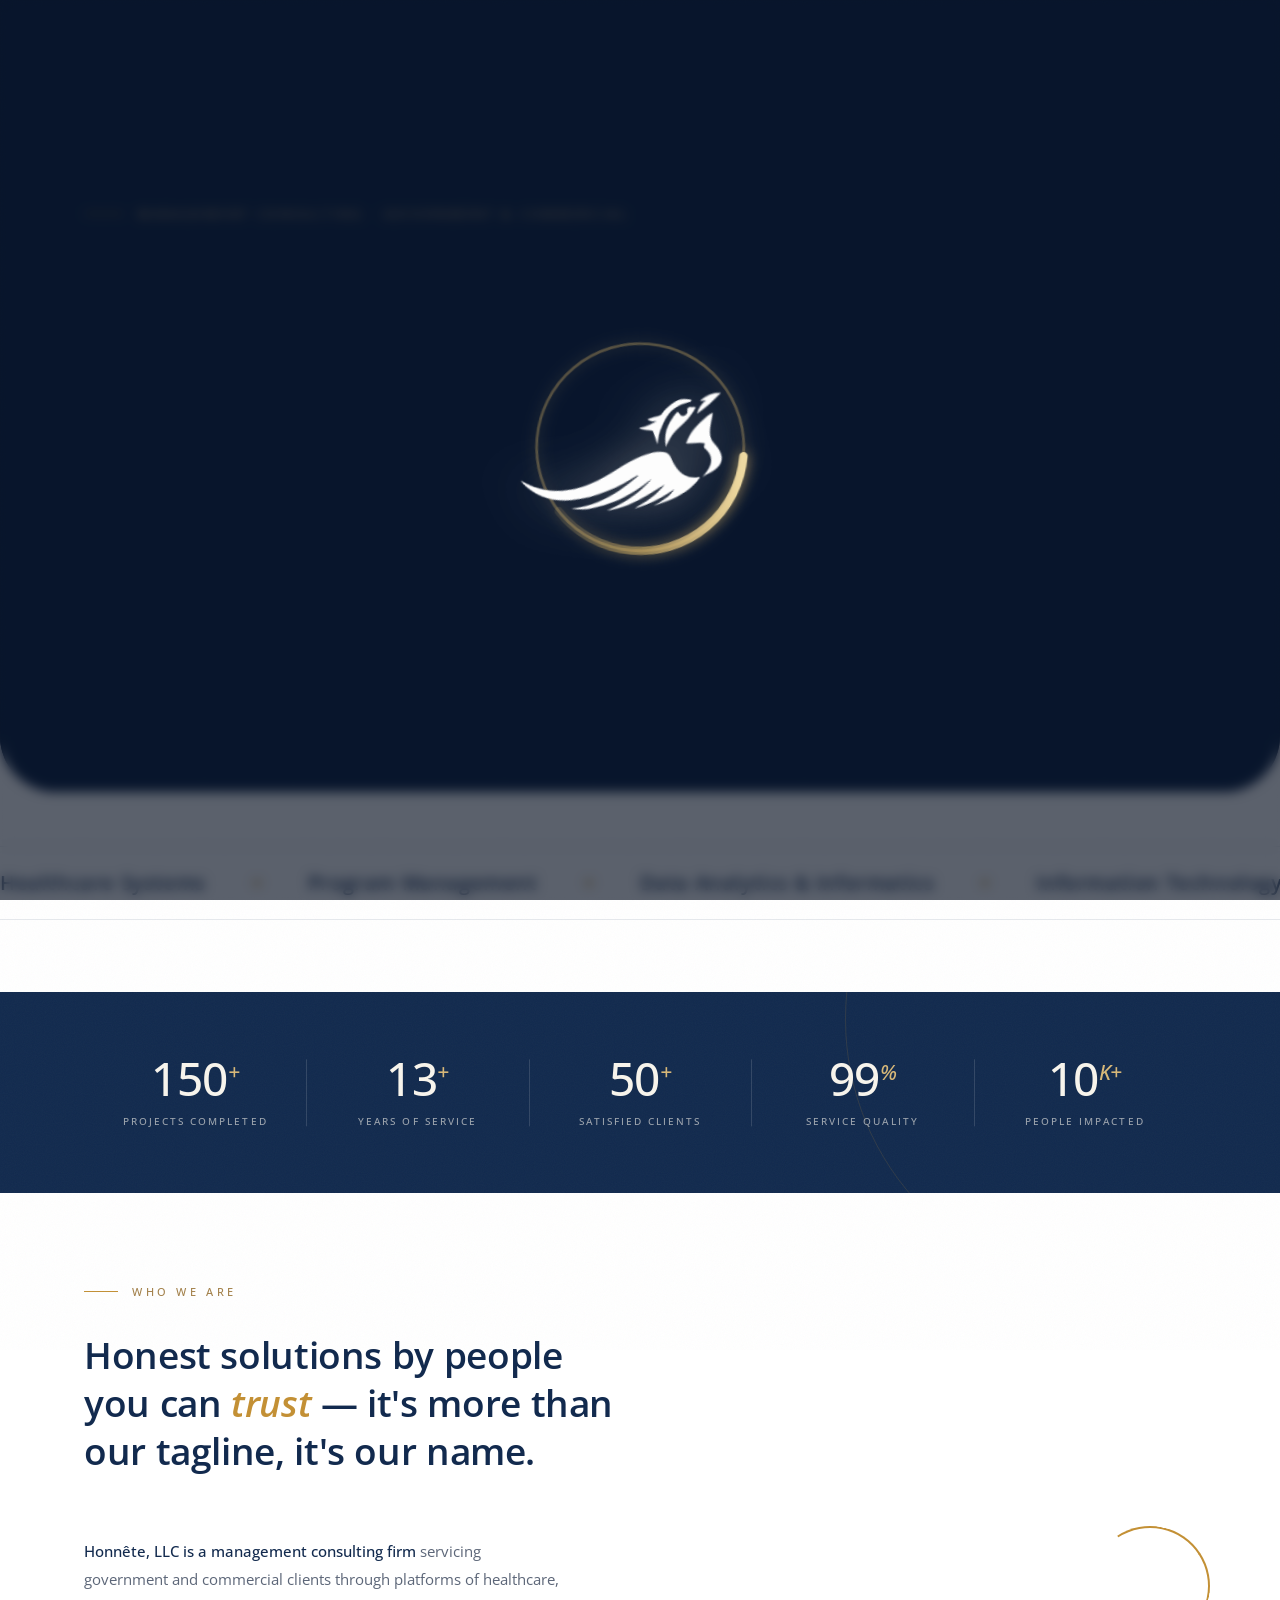
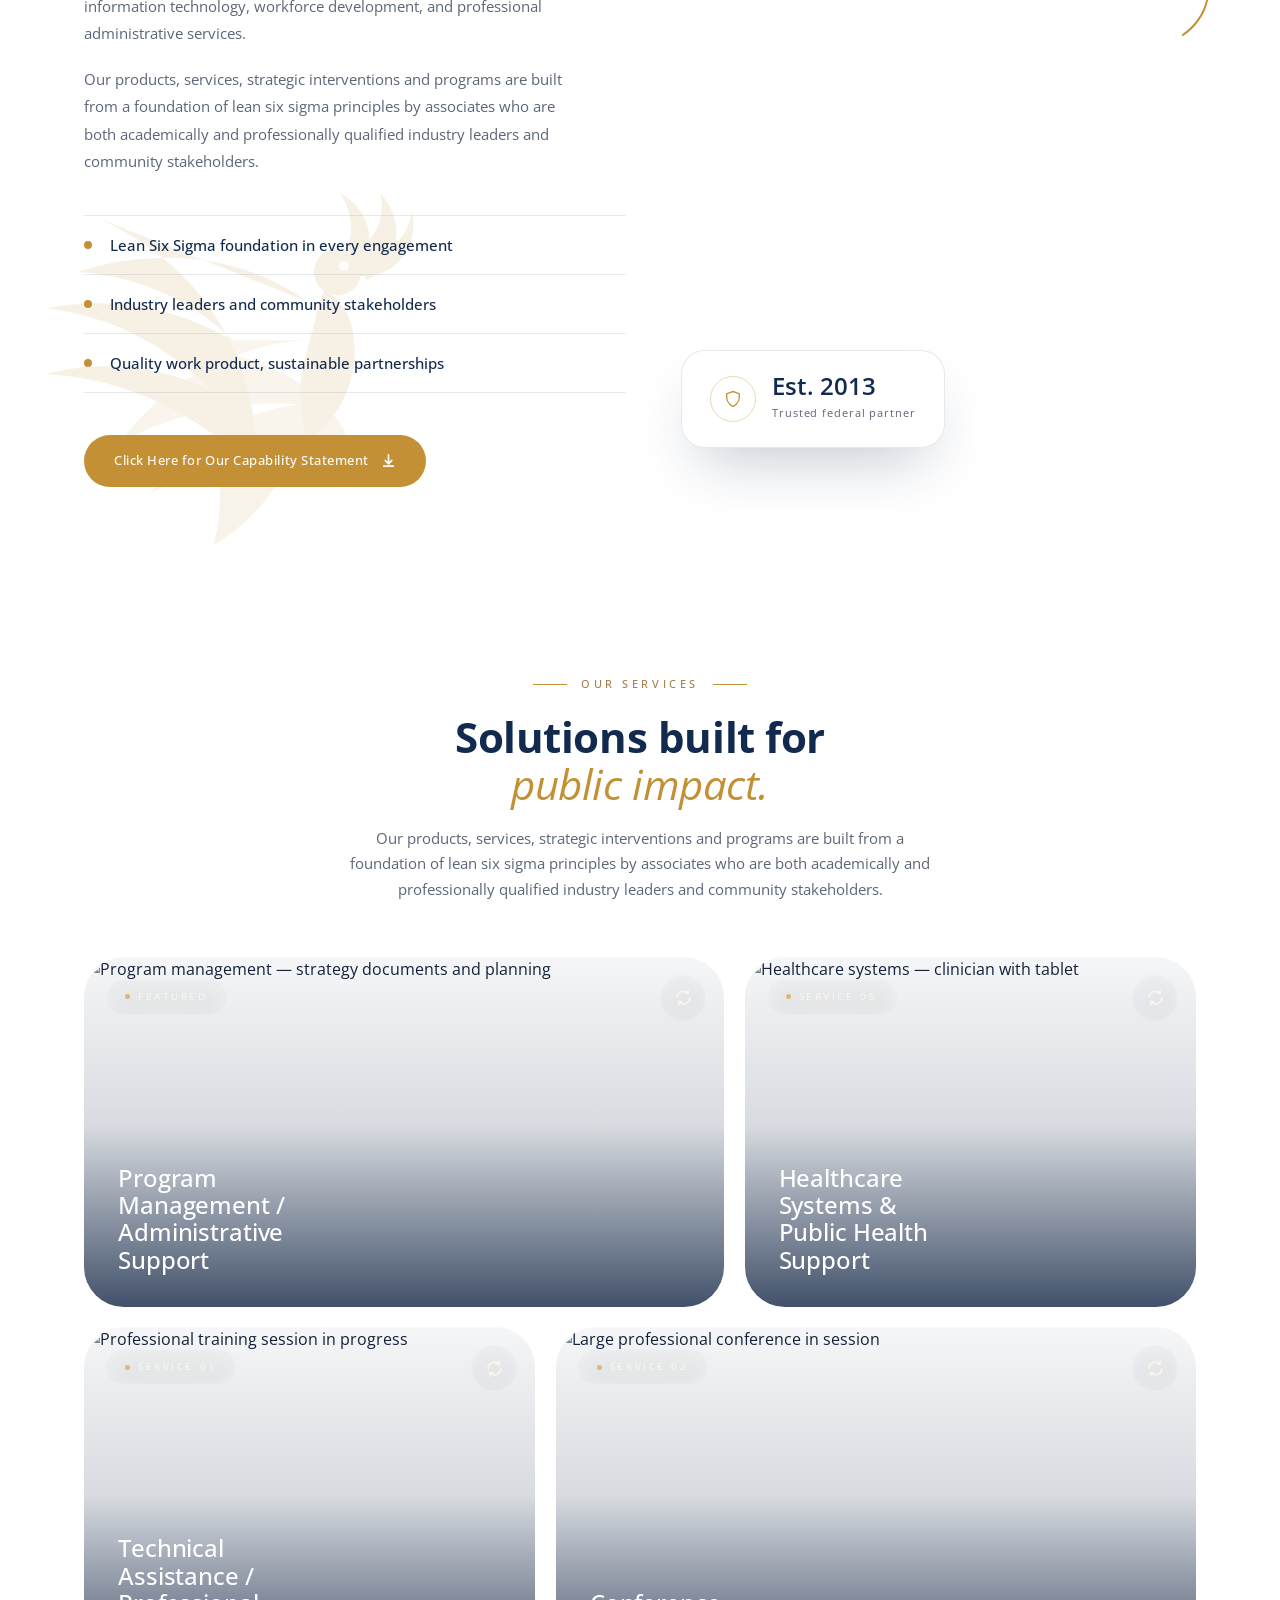
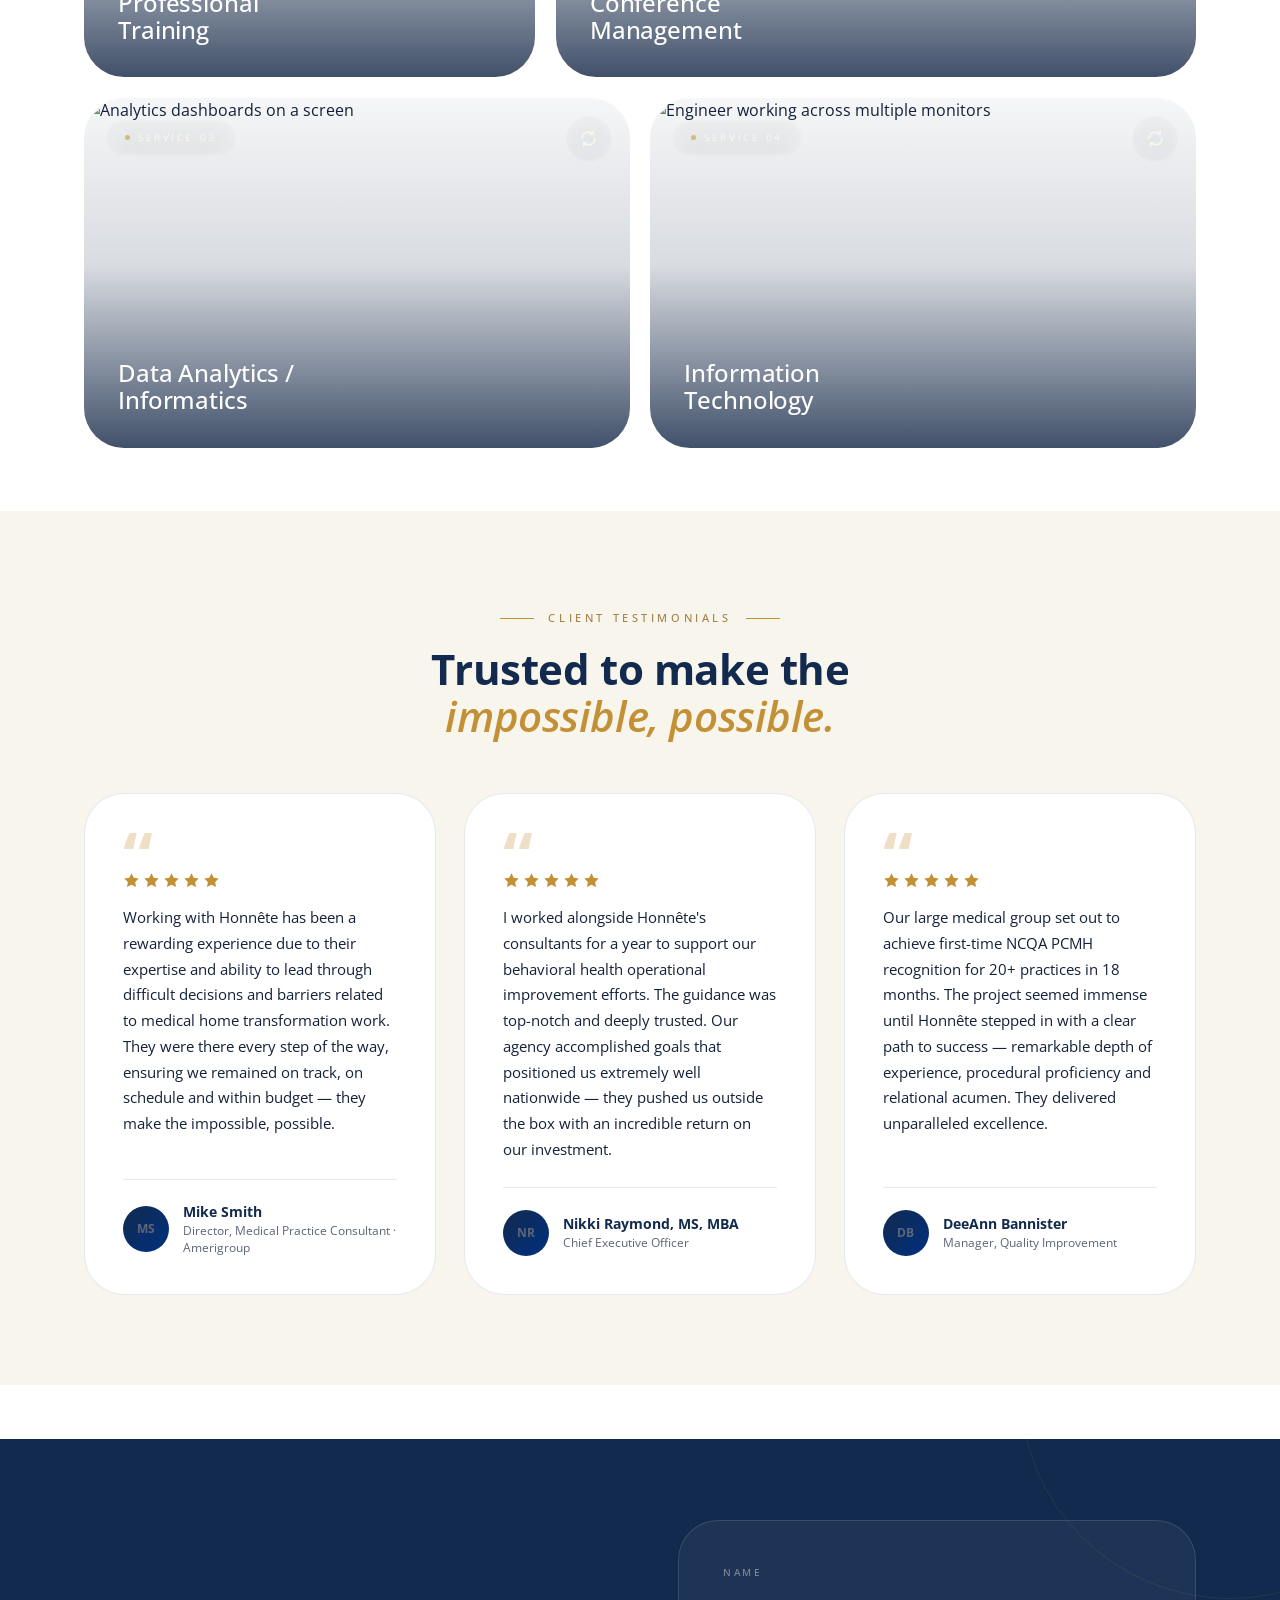
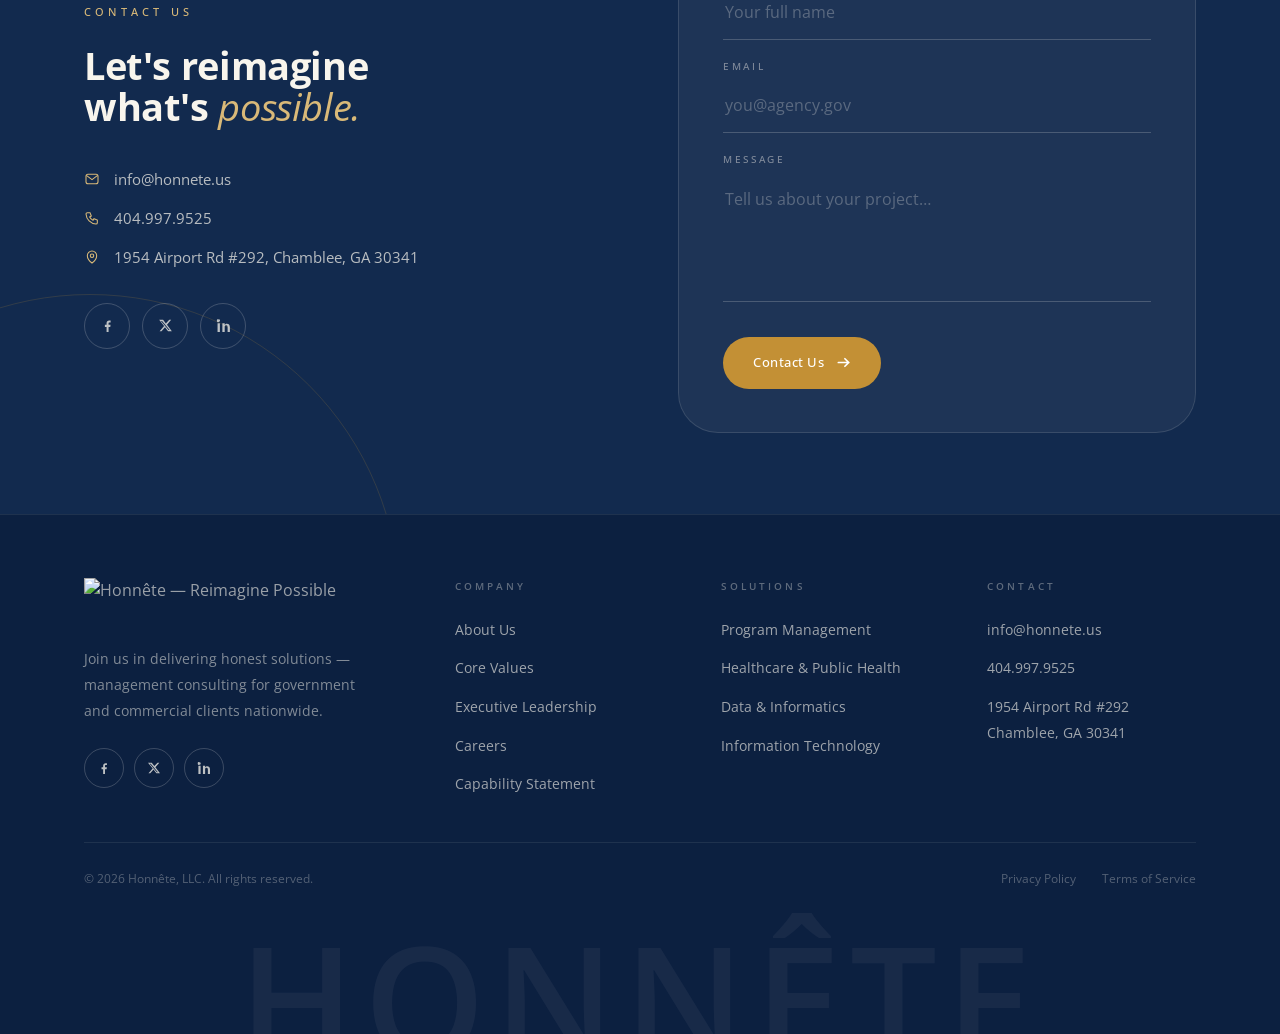
==== commit 8c4e2b99: "Make capsule nav solid white for a clean, crisp look Switch the floating nav background from translu" ====
--- a/index.html
+++ b/index.html
@@ -225,9 +225,9 @@
       gap: 24px;
       padding: 8px 10px 8px 20px;
       border-radius: var(--r-pill);
-      background: rgba(255,255,255,0.94);
-      border: 1px solid rgba(18,42,78,0.08);
-      box-shadow: 0 8px 32px -12px rgba(18,42,78,0.14);
+      background: #FFFFFF;
+      border: 1px solid rgba(18,42,78,0.07);
+      box-shadow: 0 8px 32px -12px rgba(18,42,78,0.16);
       backdrop-filter: blur(20px) saturate(1.4);
       -webkit-backdrop-filter: blur(20px) saturate(1.4);
       transition: box-shadow 0.5s var(--ease-soft), background 0.5s var(--ease-soft), top 0.5s var(--ease-soft);
@@ -241,7 +241,7 @@
                   opacity 0.9s var(--ease-out) 1.05s, translate 0.9s var(--ease-out) 1.05s;
     }
     .nav.scrolled {
-      background: rgba(255,255,255,0.98);
+      background: #FFFFFF;
       box-shadow: 0 18px 50px -18px rgba(18,42,78,0.22);
       top: 14px;
     }
